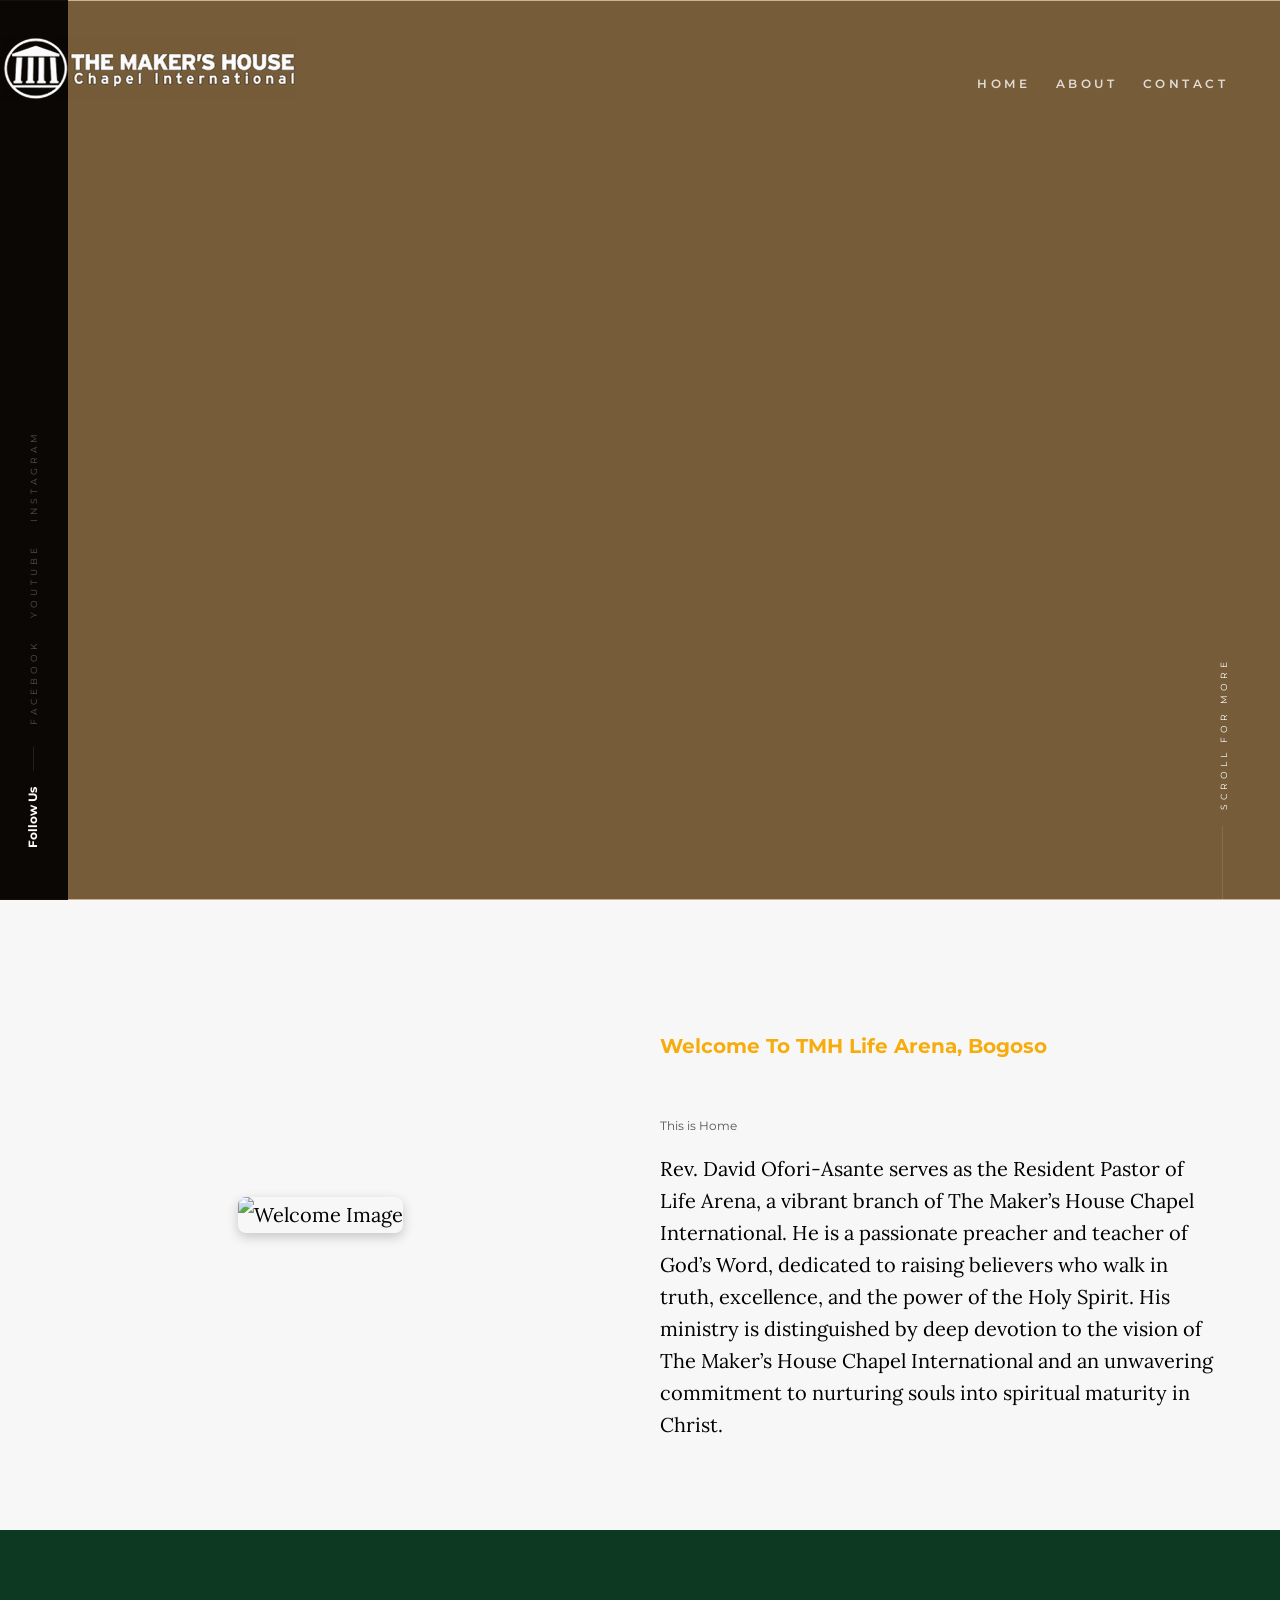
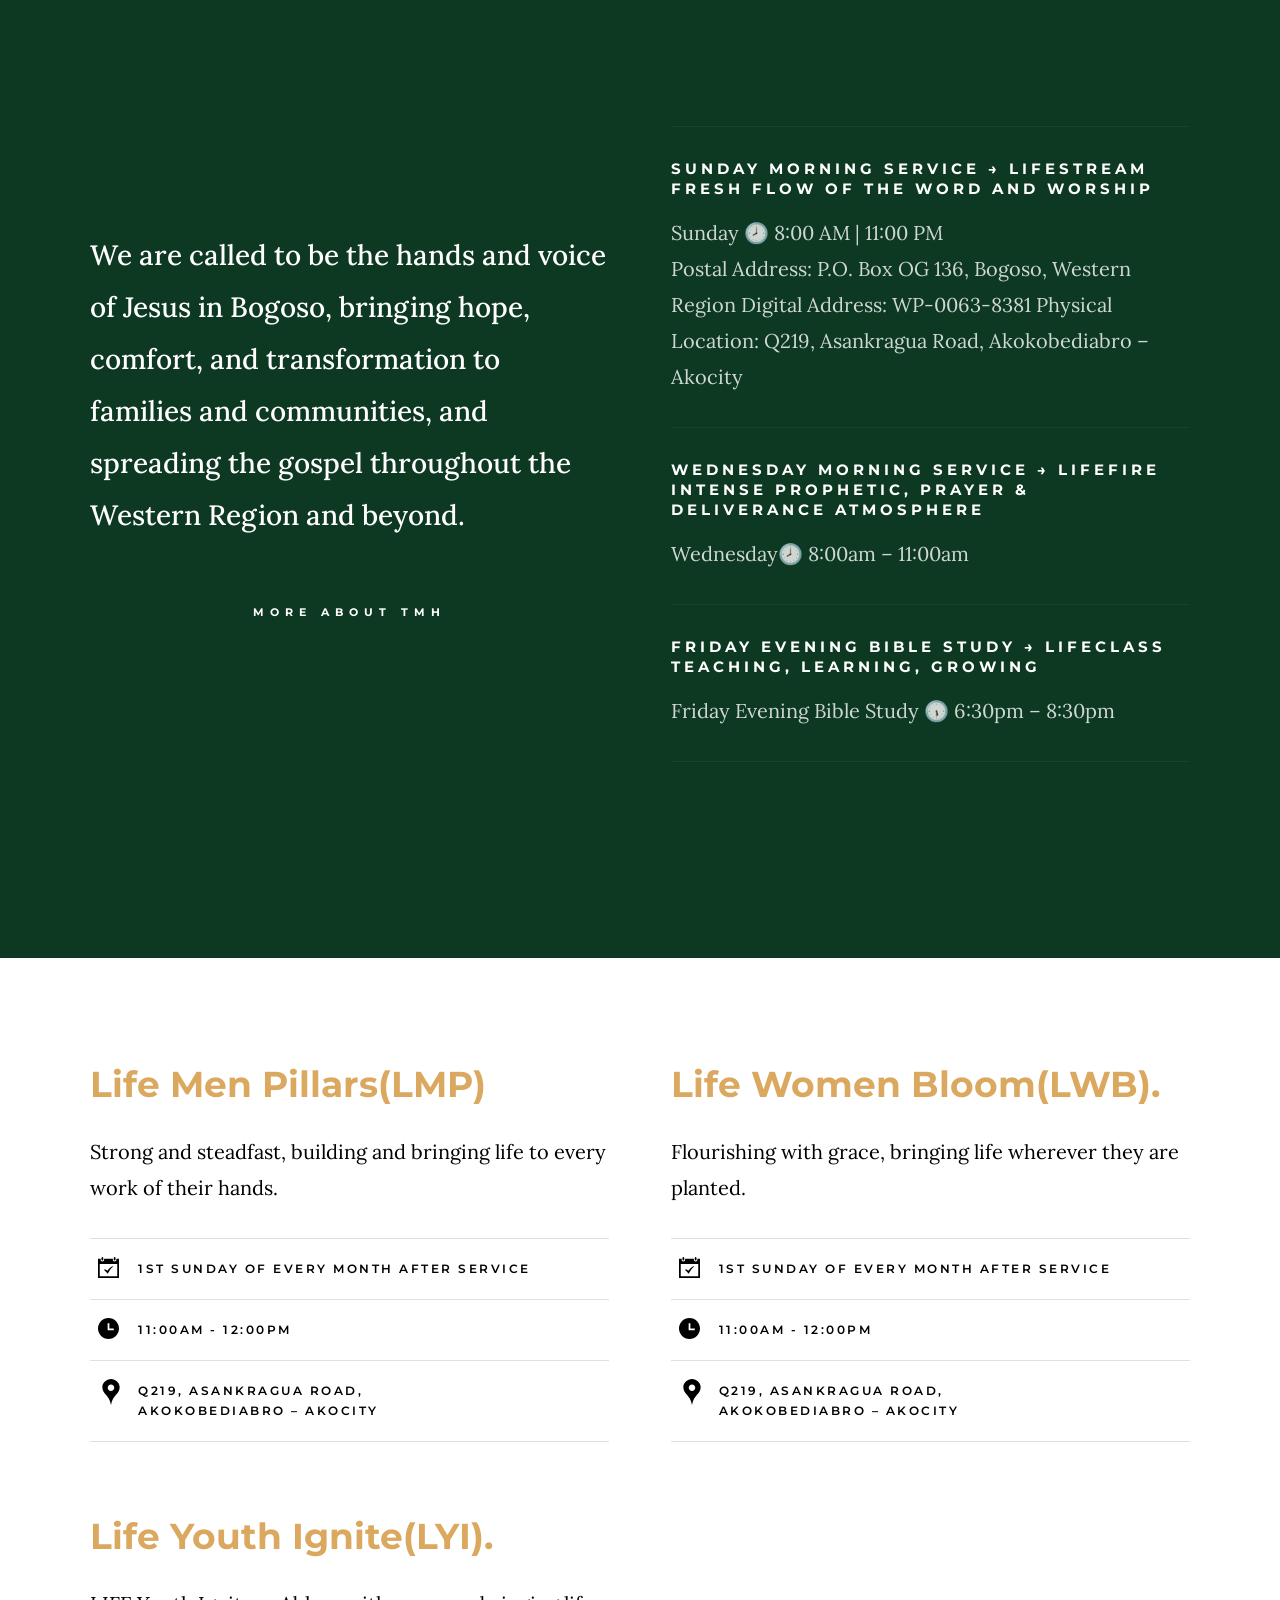
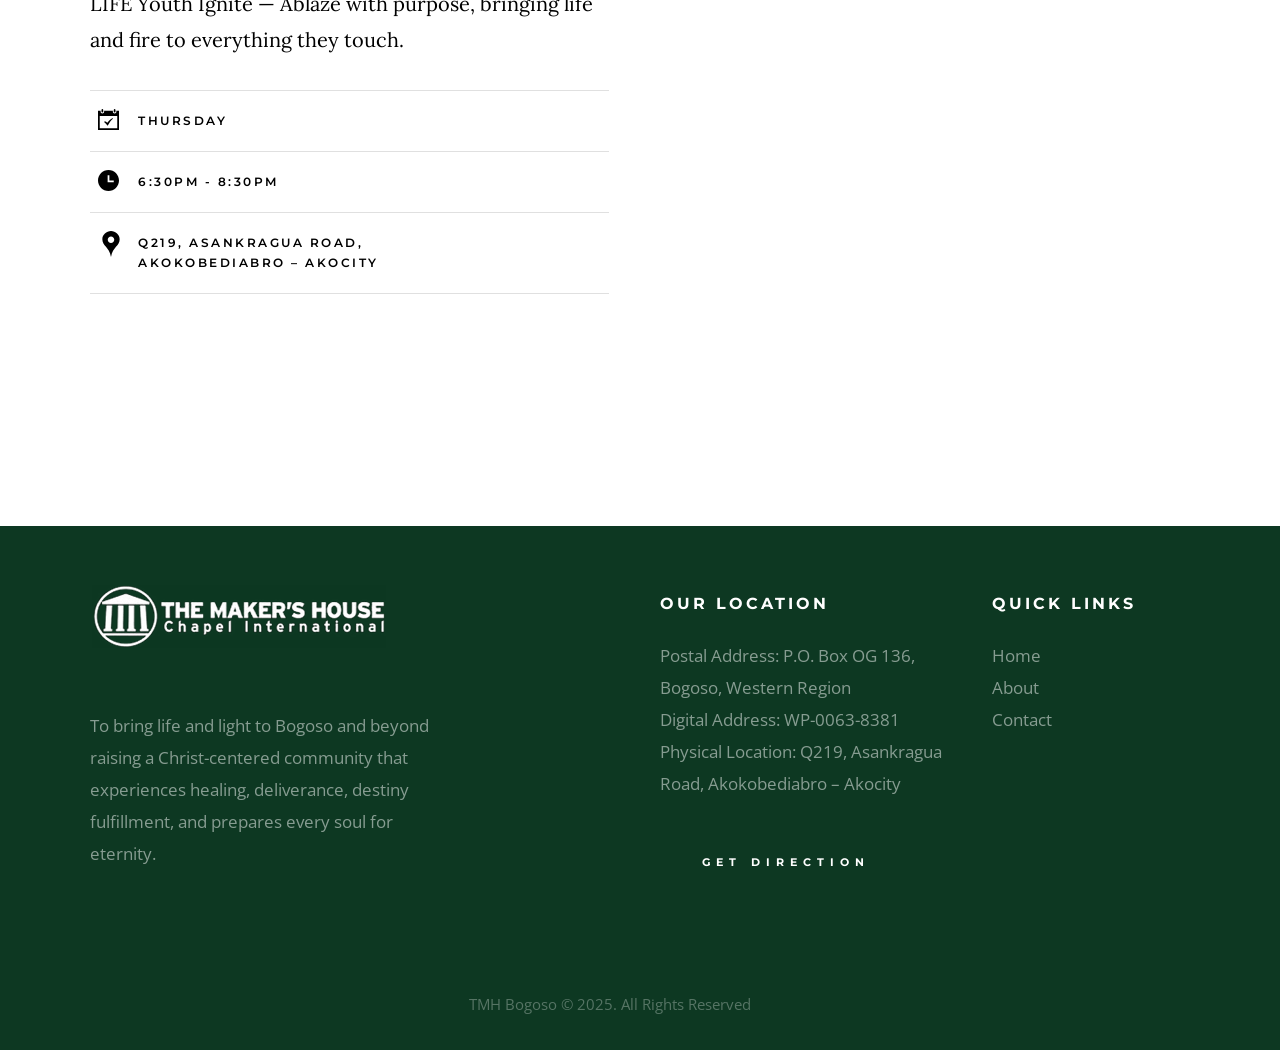
==== index.html @ f7548c7d "Add files via upload" ====
<!DOCTYPE html>
<html class="no-js" lang="en">
<head>

    <!--- basic page needs
    ================================================== -->
    <meta charset="utf-8">
    <title>TMH</title>
    <meta name="description" content="">
    <meta name="author" content="">

    <!-- mobile specific metas
    ================================================== -->
    <meta name="viewport" content="width=device-width, initial-scale=1">

    <!-- CSS
    ================================================== -->
    <link rel="stylesheet" href="css/base.css">
    <link rel="stylesheet" href="css/main.css">

    <!-- script
    ================================================== -->
    <script src="js/modernizr.js"></script>

    <!-- favicons
    ================================================== -->
    <link rel="apple-touch-icon" sizes="180x180" href="apple-touch-icon.png">
    <link rel="icon" type="image/png" sizes="32x32" href="favicon-32x32.png">
    <link rel="icon" type="image/png" sizes="16x16" href="favicon-16x16.png">
    <link rel="manifest" href="site.webmanifest">

</head>

<body id="top">

    <!-- preloader
    ================================================== -->
    <div id="preloader">
        <div id="loader" class="dots-jump">
            <div></div>
            <div></div>
            <div></div>
        </div>
    </div>


    <!-- header
    ================================================== -->
    <header class="s-header">

        <div class="">
            <a class="site-logo" href="index.html">
            <img src="images/logo.png" alt="Homepage">
            </a>
        </div>

        <nav class="header-nav-wrap">
            <ul class="header-nav">
                <li class="current"><a href="index.html" title="Home">Home</a></li>
                <li><a href="about.html" title="About">About</a></li>
                <li><a href="contact.html" title="Contact us">Contact</a></li>	
            </ul>
        </nav>

        <a class="header-menu-toggle" href="#0"><span>Menu</span></a>

    </header> <!-- end s-header -->


    <!-- hero
    ================================================== -->
    <section class="s-hero" data-parallax="scroll" data-image-src="images/hero-bg-3000.jpg" data-natural-width=3000 data-natural-height=1500 data-position-y=center>

        <div class="hero-left-bar"></div>

         <!-- end hero-content -->
        <ul class="hero-social">
    <li class="hero-social__title">Follow Us</li>
    <li>
        <a href="https://www.facebook.com/share/1ZsD3d9HNN/?mibextid=wwXIfr" target="_blank" title="Facebook">Facebook</a>
    </li>
    <li>
        <a href="https://youtube.com/yourchannel" target="_blank" title="YouTube">YouTube</a>
    </li>
    <li>
        <a href="https://www.instagram.com/lifearena_bogoso?igsh=YXhycW0xMnk4b3Uy&utm_source=qr" target="_blank" title="Instagram">Instagram</a>
    </li>
</ul> <!-- end hero-social -->

        <div class="hero-scroll">
            <a href="#about" class="scroll-link smoothscroll">
                Scroll For More
            </a>
        </div> <!-- end hero-scroll -->

    </section> <!-- end s-hero -->


    <!-- about
    ================================================== -->


    <!-- hero
    ================================================== -->
    <section class="welcome-section">
      <div class="container">
        <!-- Left: Image -->
        <div class="left">
          <img src="images/pastor.JPG" alt="Welcome Image">
        </div>
        <!-- Right: Text -->
        <div class="right">
        
          <h1>Welcome To TMH  Life Arena, Bogoso</h1>
          <h2>This is Home</h2>
          <p>
           Rev. David Ofori-Asante serves as the Resident Pastor of Life Arena,
            a vibrant branch of The Maker’s House Chapel International. 
            He is a passionate preacher and teacher of God’s Word,
            dedicated to raising believers who walk in truth, excellence,
            and the power of the Holy Spirit. His ministry is distinguished
            by deep devotion to the vision of The Maker’s House Chapel International
            and an unwavering commitment to nurturing souls into spiritual maturity in Christ.
          </p>
        </div>
      </div>
    </section>
    <section id="about" class="s-about">

        <div class="row row-y-center about-content">
            
            <div class="column large-half medium-full">
                
               
                <p class="lead">
                We are called to be the hands and voice of Jesus in Bogoso,
                bringing hope, comfort, and transformation to families and communities,
                and spreading the gospel throughout the Western Region and beyond.
                </p>
                <a href="about.html" class="btn btn--primary btn--about">More About TMH</a>
            </div>

            <div class="column large-half medium-full">
                <ul class="about-sched">
                    <li>
                        <h4>Sunday Morning Service → LifeStream <br>Fresh flow of the Word and worship</h4>
                        <p>
                        Sunday 🕗 8:00 AM | 11:00 PM  <br>
                        Postal Address: P.O. Box OG 136, Bogoso, Western Region
                        Digital Address: WP-0063-8381
                        Physical Location: Q219, Asankragua Road, Akokobediabro – Akocity                        </p>
                    </li>
                    <li>
                        <h4>Wednesday Morning Service → LifeFire
                         Intense prophetic, prayer & deliverance atmosphere</h4>
                        <p>
                       Wednesday🕗 8:00am – 11:00am <br>
                        
                        </p>
                    </li>
                    <li>
                        <h4>Friday Evening Bible Study → LifeClass
                            Teaching, learning, growing</h4>
                        <p>
                        Friday Evening Bible Study 🕠 6:30pm – 8:30pm 
                        </p>
                    </li>
                </ul> <!-- end about-sched-->
            </div>

        </div> <!-- end about-content -->

    </section> <!-- end s-about -->


  
    <!-- events
    ================================================== -->
    <section class="s-events">

        <!-- end event-header -->

        <div class="row block-large-1-2 block-900-full events-list">

            <div class="column events-list__item">
                <h3 class="display-1 events-list__item-title">
                    <a href="#0" title="">Life Men Pillars(LMP)</a>
                </h3>
                <p>
                Strong and steadfast, building and bringing 
                life to every work of their hands.
                </p>
                <ul class="events-list__meta">
                    <li class="events-list__meta-date">1st Sunday of every Month after Service</li>
                    <li class="events-list__meta-time">11:00AM - 12:00PM</li>
                    <li class="events-list__meta-location">Q219, Asankragua Road,  <br> Akokobediabro – Akocity<br></li>
                </ul>
            </div> <!-- end events-list__item -->
            <div class="column events-list__item">
                <h3 class="display-1 events-list__item-title">
                    <a href="#0" title=""> Life Women Bloom(LWB).</a>
                </h3>
                <p>
               Flourishing with grace, bringing
                life wherever they are planted.
                </p> 
                <ul class="events-list__meta">
                    <li class="events-list__meta-date">1st Sunday of every Month after Service</li>
                    <li class="events-list__meta-time">11:00AM - 12:00PM  </li>
                    <li class="events-list__meta-location">Q219, Asankragua Road,  <br> Akokobediabro – Akocity<br></li>
                </ul>
            </div> <!-- end events-list__item -->
            <div class="column events-list__item">
                <h3 class="display-1 events-list__item-title">
                    <a href="#0" title="">Life Youth Ignite(LYI).</a>
                </h3>
                <p>
               LIFE Youth Ignite — Ablaze with purpose, 
               bringing life<br> and fire to everything they touch.
                </p>
                <ul class="events-list__meta">
                    <li class="events-list__meta-date"> THURSDAY </li>
                    <li class="events-list__meta-time">6:30PM - 8:30PM</li>
                    <li class="events-list__meta-location">Q219, Asankragua Road,  <br> Akokobediabro – Akocity<br></li>
                </ul>
            </div> <!-- end events-list__item -->
            <!-- end events-list__item -->

        </div> <!-- end events-list -->

    </section> <!-- end s-events -->


    <!-- series
    ================================================== -->
     <!-- end s-series -->


    <!-- footer
    ================================================== -->
    <footer class="s-footer">

        <div class="row footer-top">
            <div class="column large-4 medium-5 tab-full">
                <div class="footer-logo">
                    <a class="site-footer-logo" href="index.html">
                        <img src="images/logo.png" alt="Homepage">
                    </a>
                </div>  <!-- footer-logo -->
                <p>
                To bring life and light to Bogoso and beyond
                raising  a Christ-centered community that experiences healing,
                deliverance, destiny fulfillment, and prepares every soul for eternity. 
                </p>
                 
            </div>
            <div class="column large-half tab-full">
                <div class="row">
                    <div class="column large-7 medium-full">
                        <h4 class="h6">Our Location</h4>
                        <p>
                        Postal Address: P.O. Box OG 136, Bogoso, Western Region <br>
                        Digital Address: WP-0063-8381 <br>
                       Physical Location: Q219, Asankragua Road, Akokobediabro – Akocity
                        </p>
                        <p>
                        <a href="https://maps.app.goo.gl/ZSud8A17z8i9haDz7?g_st=ac" target="_blank" class="btn btn--footer">Get Direction</a>
                        </p>
                    </div>
                    <div class="column large-5 medium-full">
                        <h4 class="h6">Quick Links</h4>
                        <ul class="footer-list">
                            <li><a href="index.html">Home</a></li>
                            <li><a href="about.html">About</a></li>
                            <li><a href="contact.html">Contact</a></li>
                        </ul>
                    </div>
                </div>
            </div>
        </div> <!-- end footer-top -->

        <div class="row footer-bottom">
            <div class="column ss-copyright">
                <span>TMH Bogoso © 2025. All Rights Reserved </span> 
            </div>
        </div> <!-- footer-bottom -->

        <div class="ss-go-top">
            <a class="smoothscroll" title="Back to Top" href="#top">
                <svg xmlns="http://www.w3.org/2000/svg" width="24" height="24" viewBox="0 0 24 24"><path d="M12 0l8 9h-6v15h-4v-15h-6z"/></svg>
            </a>
        </div> <!-- ss-go-top -->

    </footer> <!-- end s-footer -->


    <!-- Java Script
    ================================================== -->
    <script src="js/jquery-3.2.1.min.js"></script>
    <script src="js/plugins.js"></script>
    <script src="js/main.js"></script>

</body>
---- css/base.css ----
/* =================================================================== 
 *  TMH Base Stylesheet
 *  Ver. 1.0.0
 *  07-25-2019
 *  ------------------------------------------------------------------
 *
 *  TOC:
 *	# imports 
 *	# normalize
 *	# grid v2.1.0
 *	# block grids
 *	# MISC
 *
 * =================================================================== */

/* ===================================================================
 * # imports 
 *
 * ------------------------------------------------------------------- */
@import url("https://fonts.googleapis.com/css?family=Montserrat:400,500,600,700|Open+Sans:300,400,500,600,700|Lora:400,400i,700,700i&display=swap");


/* ==========================================================================
 * # normalize
 * normalize.css v8.0.1 | MIT License |
 * github.com/necolas/normalize.css
 *
 * -------------------------------------------------------------------------- */

/* ------------------------------------------------------------------- 
 * ## document
 * ------------------------------------------------------------------- */

/* 1. Correct the line height in all browsers.
 * 2. Prevent adjustments of font size after orientation changes in iOS.*/
html {
	line-height: 1.15;  /* 1 */
	-webkit-text-size-adjust: 100%;  /* 2 */
}

/* ------------------------------------------------------------------- 
 * ## sections
 * ------------------------------------------------------------------- */

/* Remove the margin in all browsers. */
body {
	margin: 0;
}

/* Render the `main` element consistently in IE. */
main {
	display: block;
}

/* Correct the font size and margin on `h1` elements within `section` and
 * `article` contexts in Chrome, Firefox, and Safari. */
h1 {
	font-size: 2em;
	margin: 0.67em 0;
}

/* ------------------------------------------------------------------- 
 * ## grouping
 * ------------------------------------------------------------------- */

/* 1. Add the correct box sizing in Firefox.
 * 2. Show the overflow in Edge and IE. */
hr {
	box-sizing: content-box;  /* 1 */
	height: 0;  /* 1 */
	overflow: visible;  /* 2 */
}

/* 1. Correct the inheritance and scaling of font size in all browsers.
 * 2. Correct the odd `em` font sizing in all browsers. */
pre {
	font-family: monospace, monospace;  /* 1 */
	font-size: 1em;  /* 2 */
}

/* ------------------------------------------------------------------- 
 * ## text-level semantics
 * ------------------------------------------------------------------- */

/* Remove the gray background on active links in IE 10. */
a {
	background-color: transparent;
}

/* 1. Remove the bottom border in Chrome 57-
 * 2. Add the correct text decoration in Chrome, Edge, IE, Opera, and Safari. */
abbr[title] {
	border-bottom: none;  /* 1 */
	text-decoration: underline;  /* 2 */
	text-decoration: underline dotted;  /* 2 */
}

/* Add the correct font weight in Chrome, Edge, and Safari. */
b,
strong {
	font-weight: bolder;
}

/* 1. Correct the inheritance and scaling of font size in all browsers.
 * 2. Correct the odd `em` font sizing in all browsers. */
code,
kbd,
samp {
	font-family: monospace, monospace;  /* 1 */
	font-size: 1em;  /* 2 */
}

/* Add the correct font size in all browsers. */
small {
	font-size: 80%;
}

/* Prevent `sub` and `sup` elements from affecting the line height in
 * all browsers. */
sub,
sup {
	font-size: 75%;
	line-height: 0;
	position: relative;
	vertical-align: baseline;
}

sub {
	bottom: -0.25em;
}

sup {
	top: -0.5em;
}

/* ------------------------------------------------------------------- 
 * ## embedded content
 * ------------------------------------------------------------------- */

/* Remove the border on images inside links in IE 10. */
img {
	border-style: none;
}

/* ------------------------------------------------------------------- 
 * ## forms
 * ------------------------------------------------------------------- */

/* 1. Change the font styles in all browsers.
 * 2. Remove the margin in Firefox and Safari. */
button,
input,
optgroup,
select,
textarea {
	font-family: inherit;  /* 1 */
	font-size: 100%;  /* 1 */
	line-height: 1.15;  /* 1 */
	margin: 0;  /* 2 */
}

/* Show the overflow in IE.
 * 1. Show the overflow in Edge. */
button,
input {

	/* 1 */
	overflow: visible;
}

/* Remove the inheritance of text transform in Edge, Firefox, and IE.
 * 1. Remove the inheritance of text transform in Firefox. */
button,
select {

	/* 1 */
	text-transform: none;
}

/* Correct the inability to style clickable types in iOS and Safari. */
button,
[type="button"],
[type="reset"],
[type="submit"] {
	-webkit-appearance: button;
}

/* Remove the inner border and padding in Firefox. */
button::-moz-focus-inner,
[type="button"]::-moz-focus-inner,
[type="reset"]::-moz-focus-inner,
[type="submit"]::-moz-focus-inner {
	border-style: none;
	padding: 0;
}

/* Restore the focus styles unset by the previous rule. */
button:-moz-focusring,
[type="button"]:-moz-focusring,
[type="reset"]:-moz-focusring,
[type="submit"]:-moz-focusring {
	outline: 1px dotted ButtonText;
}

/* Correct the padding in Firefox. */
fieldset {
	padding: 0.35em 0.75em 0.625em;
}

/* 1. Correct the text wrapping in Edge and IE.
 * 2. Correct the color inheritance from `fieldset` elements in IE.
 * 3. Remove the padding so developers are not caught out when they zero out
 *    `fieldset` elements in all browsers. */
legend {
	box-sizing: border-box;  /* 1 */
	color: inherit;  /* 2 */
	display: table;  /* 1 */
	max-width: 100%;  /* 1 */
	padding: 0;  /* 3 */
	white-space: normal;  /* 1 */
}

/* Add the correct vertical alignment in Chrome, Firefox, and Opera. */
progress {
	vertical-align: baseline;
}

/* Remove the default vertical scrollbar in IE 10+. */
textarea {
	overflow: auto;
}

/* 1. Add the correct box sizing in IE 10.
 * 2. Remove the padding in IE 10. */
[type="checkbox"],
[type="radio"] {
	box-sizing: border-box;  /* 1 */
	padding: 0;  /* 2 */
}

/* Correct the cursor style of increment and decrement buttons in Chrome. */
[type="number"]::-webkit-inner-spin-button,
[type="number"]::-webkit-outer-spin-button {
	height: auto;
}

/* 1. Correct the odd appearance in Chrome and Safari.
 * 2. Correct the outline style in Safari. */
[type="search"] {
	-webkit-appearance: textfield;  /* 1 */
	outline-offset: -2px;  /* 2 */
}

/* Remove the inner padding in Chrome and Safari on macOS. */
[type="search"]::-webkit-search-decoration {
	-webkit-appearance: none;
}

/* 1. Correct the inability to style clickable types in iOS and Safari.
 * 2. Change font properties to `inherit` in Safari. */
::-webkit-file-upload-button {
	-webkit-appearance: button;  /* 1 */
	font: inherit;  /* 2 */
}

/* ------------------------------------------------------------------- 
 * ## interactive
 * ------------------------------------------------------------------- */

/* Add the correct display in Edge, IE 10+, and Firefox. */
details {
	display: block;
}

/* Add the correct display in all browsers. */
summary {
	display: list-item;
}

/* ------------------------------------------------------------------- 
 * ## misc
 * ------------------------------------------------------------------- */

/* Add the correct display in IE 10+. */
template {
	display: none;
}

/* Add the correct display in IE 10. */
[hidden] {
	display: none;
}


/* ===================================================================
 * # basic/base setup styles
 *
 * ------------------------------------------------------------------- */
html {
	font-size: 62.5%;
	box-sizing: border-box;
}

*,
*::before,
*::after {
	box-sizing: inherit;
}

body {
	font-weight: normal;
	line-height: 1;
	word-wrap: break-word;
	-moz-font-smoothing: grayscale;
	-moz-osx-font-smoothing: grayscale;
	-webkit-font-smoothing: antialiased;
	-webkit-overflow-scrolling: touch;
	-webkit-text-size-adjust: none;
}

/* ------------------------------------------------------------------- 
 * ## Media
 * ------------------------------------------------------------------- */
svg,
img,
video
embed,
iframe,
object {
	max-width: 100%;
	height: auto;
}

/* ------------------------------------------------------------------- 
 * ## Typography resets 
 * ------------------------------------------------------------------- */
div,
dl,
dt,
dd,
ul,
ol,
li,
h1,
h2,
h3,
h4,
h5,
h6,
pre,
form,
p,
blockquote,
th,
td {
	margin: 0;
	padding: 0;
}

p {
	font-size: inherit;
	text-rendering: optimizeLegibility;
}

em,
i {
	font-style: italic;
	line-height: inherit;
}

strong,
b {
	font-weight: bold;
	line-height: inherit;
}

small {
	font-size: 60%;
	line-height: inherit;
}

ol,
ul {
	list-style: none;
}

li {
	display: block;
}

/* ------------------------------------------------------------------- 
 * ## links
 * ------------------------------------------------------------------- */
a {
	text-decoration: none;
	line-height: inherit;
}

a img {
	border: none;
}

/* ------------------------------------------------------------------- 
 * ## inputs
 * ------------------------------------------------------------------- */
fieldset {
	margin: 0;
	padding: 0;
}

input[type="email"],
input[type="number"],
input[type="search"],
input[type="text"],
input[type="tel"],
input[type="url"],
input[type="password"],
textarea {
	-webkit-appearance: none;
	-moz-appearance: none;
	appearance: none;
}


/* ===================================================================
 * # grid v2.1.0
 *
 *   -----------------------------------------------------------------
 * - Grid breakpoints are based on MAXIMUM WIDTH media queries, 
 *   meaning they apply to that one breakpoint and ALL THOSE BELOW IT.
 * - Grid columns without a specified width will automatically layout 
 *   as equal width columns.
 * ------------------------------------------------------------------- */

/* rows
 * ------------------------------------- */
.row {
	width: 89%;
	max-width: 1340px;
	margin: 0 auto;
	display: -ms-flexbox;
	display: -webkit-flex;
	display: flex;
	-webkit-flex-flow: row wrap;
	-ms-flex-flow: row wrap;
	flex-flow: row wrap;
}

.row .row {
	width: auto;
	max-width: none;
	margin-left: -20px;
	margin-right: -20px;
}

/* columns
 * -------------------------------------- */
.column {
	-webkit-flex: 1 1 0%;
	-ms-flex: 1 1 0%;
	flex: 1 1 0%;
	padding: 0 20px;
}

.collapse > .column,
.column.collapse {
	padding: 0;
}

/* flex row containers utility classes
 * ----------------------------------------- */
.row.row-wrap {
	-webkit-flex-wrap: wrap;
	-ms-flex-wrap: wrap;
	flex-wrap: wrap;
}

.row.row-nowrap {
	-webkit-flex-wrap: nowrap;
	-ms-flex-wrap: none;
	flex-wrap: nowrap;
}

.row.row-y-top {
	-webkit-align-items: flex-start;
	-ms-flex-align: start;
	align-items: flex-start;
}

.row.row-y-bottom {
	-webkit-align-items: flex-end;
	-ms-flex-align: end;
	align-items: flex-end;
}

.row.row-y-center {
	-webkit-align-items: center;
	-ms-flex-align: center;
	align-items: center;
}

.row.row-stretch {
	-webkit-align-items: stretch;
	-ms-flex-align: stretch;
	align-items: stretch;
}

.row.row-baseline {
	-webkit-align-items: baseline;
	-ms-flex-align: baseline;
	align-items: baseline;
}

.row.row-x-left {
	-ms-flex-pack: start;
	-webkit-justify-content: flex-start;
	justify-content: flex-start;
}

.row.row-x-right {
	-ms-flex-pack: end;
	-webkit-justify-content: flex-end;
	justify-content: flex-end;
}

.row.row-x-center {
	-ms-flex-pack: center;
	-webkit-justify-content: center;
	justify-content: center;
}

/* flex item utility alignment classes
 * ----------------------------------------- */
.align-center {
	margin: auto;
	-webkit-align-self: center;
	-ms-flex-item-align: center;
	align-self: center;
}

.align-left {
	margin-right: auto;
	-webkit-align-self: center;
	-ms-flex-item-align: center;
	align-self: center;
}

.align-right {
	margin-left: auto;
	-webkit-align-self: center;
	-ms-flex-item-align: center;
	align-self: center;
}

.align-x-center {
	margin-right: auto;
	margin-left: auto;
}

.align-x-left {
	margin-right: auto;
}

.align-x-right {
	margin-left: auto;
}

.align-y-center {
	-webkit-align-self: center;
	-ms-flex-item-align: center;
	align-self: center;
}

.align-y-top {
	-webkit-align-self: flex-start;
	-ms-flex-item-align: start;
	align-self: flex-start;
}

.align-y-bottom {
	-webkit-align-self: flex-end;
	-ms-flex-item-align: end;
	align-self: flex-end;
}

/* large screen column widths 
 * -------------------------------------- */
.large-1 {
	-webkit-flex: 0 0 8.33333%;
	-ms-flex: 0 0 8.33333%;
	flex: 0 0 8.33333%;
	max-width: 8.33333%;
}

.large-2 {
	-webkit-flex: 0 0 16.66667%;
	-ms-flex: 0 0 16.66667%;
	flex: 0 0 16.66667%;
	max-width: 16.66667%;
}

.large-3 {
	-webkit-flex: 0 0 25%;
	-ms-flex: 0 0 25%;
	flex: 0 0 25%;
	max-width: 25%;
}

.large-4 {
	-webkit-flex: 0 0 33.33333%;
	-ms-flex: 0 0 33.33333%;
	flex: 0 0 33.33333%;
	max-width: 33.33333%;
}

.large-5 {
	-webkit-flex: 0 0 41.66667%;
	-ms-flex: 0 0 41.66667%;
	flex: 0 0 41.66667%;
	max-width: 41.66667%;
}

.large-6,
.large-half {
	-webkit-flex: 0 0 50%;
	-ms-flex: 0 0 50%;
	flex: 0 0 50%;
	max-width: 50%;
}

.large-7 {
	-webkit-flex: 0 0 58.33333%;
	-ms-flex: 0 0 58.33333%;
	flex: 0 0 58.33333%;
	max-width: 58.33333%;
}

.large-8 {
	-webkit-flex: 0 0 66.66667%;
	-ms-flex: 0 0 66.66667%;
	flex: 0 0 66.66667%;
	max-width: 66.66667%;
}

.large-9 {
	-webkit-flex: 0 0 75%;
	-ms-flex: 0 0 75%;
	flex: 0 0 75%;
	max-width: 75%;
}

.large-10 {
	-webkit-flex: 0 0 83.33333%;
	-ms-flex: 0 0 83.33333%;
	flex: 0 0 83.33333%;
	max-width: 83.33333%;
}

.large-11 {
	-webkit-flex: 0 0 91.66667%;
	-ms-flex: 0 0 91.66667%;
	flex: 0 0 91.66667%;
	max-width: 91.66667%;
}

.large-12,
.large-full {
	-webkit-flex: 0 0 100%;
	-ms-flex: 0 0 100%;
	flex: 0 0 100%;
	max-width: 100%;
}

/* ------------------------------------------------------------------- 
 * ## medium screen devices
 * ------------------------------------------------------------------- */
@media screen and (max-width:1200px) {
	.row .row {
		margin-left: -16px;
		margin-right: -16px;
	}

	.column {
		padding: 0 16px;
	}

	.medium-1 {
		-webkit-flex: 0 0 8.33333%;
		-ms-flex: 0 0 8.33333%;
		flex: 0 0 8.33333%;
		max-width: 8.33333%;
	}

	.medium-2 {
		-webkit-flex: 0 0 16.66667%;
		-ms-flex: 0 0 16.66667%;
		flex: 0 0 16.66667%;
		max-width: 16.66667%;
	}

	.medium-3 {
		-webkit-flex: 0 0 25%;
		-ms-flex: 0 0 25%;
		flex: 0 0 25%;
		max-width: 25%;
	}

	.medium-4 {
		-webkit-flex: 0 0 33.33333%;
		-ms-flex: 0 0 33.33333%;
		flex: 0 0 33.33333%;
		max-width: 33.33333%;
	}

	.medium-5 {
		-webkit-flex: 0 0 41.66667%;
		-ms-flex: 0 0 41.66667%;
		flex: 0 0 41.66667%;
		max-width: 41.66667%;
	}

	.medium-6,
	.medium-half {
		-webkit-flex: 0 0 50%;
		-ms-flex: 0 0 50%;
		flex: 0 0 50%;
		max-width: 50%;
	}

	.medium-7 {
		-webkit-flex: 0 0 58.33333%;
		-ms-flex: 0 0 58.33333%;
		flex: 0 0 58.33333%;
		max-width: 58.33333%;
	}

	.medium-8 {
		-webkit-flex: 0 0 66.66667%;
		-ms-flex: 0 0 66.66667%;
		flex: 0 0 66.66667%;
		max-width: 66.66667%;
	}

	.medium-9 {
		-webkit-flex: 0 0 75%;
		-ms-flex: 0 0 75%;
		flex: 0 0 75%;
		max-width: 75%;
	}

	.medium-10 {
		-webkit-flex: 0 0 83.33333%;
		-ms-flex: 0 0 83.33333%;
		flex: 0 0 83.33333%;
		max-width: 83.33333%;
	}

	.medium-11 {
		-webkit-flex: 0 0 91.66667%;
		-ms-flex: 0 0 91.66667%;
		flex: 0 0 91.66667%;
		max-width: 91.66667%;
	}

	.medium-12,
	.medium-full {
		-webkit-flex: 0 0 100%;
		-ms-flex: 0 0 100%;
		flex: 0 0 100%;
		max-width: 100%;
	}

}

/* ------------------------------------------------------------------- 
 * ## tablets
 * ------------------------------------------------------------------- */
@media screen and (max-width:800px) {
	.tab-1 {
		-webkit-flex: 0 0 8.33333%;
		-ms-flex: 0 0 8.33333%;
		flex: 0 0 8.33333%;
		max-width: 8.33333%;
	}

	.tab-2 {
		-webkit-flex: 0 0 16.66667%;
		-ms-flex: 0 0 16.66667%;
		flex: 0 0 16.66667%;
		max-width: 16.66667%;
	}

	.tab-3 {
		-webkit-flex: 0 0 25%;
		-ms-flex: 0 0 25%;
		flex: 0 0 25%;
		max-width: 25%;
	}

	.tab-4 {
		-webkit-flex: 0 0 33.33333%;
		-ms-flex: 0 0 33.33333%;
		flex: 0 0 33.33333%;
		max-width: 33.33333%;
	}

	.tab-5 {
		-webkit-flex: 0 0 41.66667%;
		-ms-flex: 0 0 41.66667%;
		flex: 0 0 41.66667%;
		max-width: 41.66667%;
	}

	.tab-6,
	.tab-half {
		-webkit-flex: 0 0 50%;
		-ms-flex: 0 0 50%;
		flex: 0 0 50%;
		max-width: 50%;
	}

	.tab-7 {
		-webkit-flex: 0 0 58.33333%;
		-ms-flex: 0 0 58.33333%;
		flex: 0 0 58.33333%;
		max-width: 58.33333%;
	}

	.tab-8 {
		-webkit-flex: 0 0 66.66667%;
		-ms-flex: 0 0 66.66667%;
		flex: 0 0 66.66667%;
		max-width: 66.66667%;
	}

	.tab-9 {
		-webkit-flex: 0 0 75%;
		-ms-flex: 0 0 75%;
		flex: 0 0 75%;
		max-width: 75%;
	}

	.tab-10 {
		-webkit-flex: 0 0 83.33333%;
		-ms-flex: 0 0 83.33333%;
		flex: 0 0 83.33333%;
		max-width: 83.33333%;
	}

	.tab-11 {
		-webkit-flex: 0 0 91.66667%;
		-ms-flex: 0 0 91.66667%;
		flex: 0 0 91.66667%;
		max-width: 91.66667%;
	}

	.tab-12,
	.tab-full {
		-webkit-flex: 0 0 100%;
		-ms-flex: 0 0 100%;
		flex: 0 0 100%;
		max-width: 100%;
	}

	.hide-on-tablet {
		display: none;
	}

}

/* ------------------------------------------------------------------- 
 * ## mobile devices 
 * ------------------------------------------------------------------- */
@media screen and (max-width:600px) {
	.row {
		width: 100%;
		padding-left: 25px;
		padding-right: 25px;
	}

	.row .row {
		margin-left: -10px;
		margin-right: -10px;
		padding-left: 0;
		padding-right: 0;
	}

	.column {
		padding: 0 10px;
	}

	.mob-1 {
		-webkit-flex: 0 0 8.33333%;
		-ms-flex: 0 0 8.33333%;
		flex: 0 0 8.33333%;
		max-width: 8.33333%;
	}

	.mob-2 {
		-webkit-flex: 0 0 16.66667%;
		-ms-flex: 0 0 16.66667%;
		flex: 0 0 16.66667%;
		max-width: 16.66667%;
	}

	.mob-3 {
		-webkit-flex: 0 0 25%;
		-ms-flex: 0 0 25%;
		flex: 0 0 25%;
		max-width: 25%;
	}

	.mob-4 {
		-webkit-flex: 0 0 33.33333%;
		-ms-flex: 0 0 33.33333%;
		flex: 0 0 33.33333%;
		max-width: 33.33333%;
	}

	.mob-5 {
		-webkit-flex: 0 0 41.66667%;
		-ms-flex: 0 0 41.66667%;
		flex: 0 0 41.66667%;
		max-width: 41.66667%;
	}

	.mob-6,
	.mob-half {
		-webkit-flex: 0 0 50%;
		-ms-flex: 0 0 50%;
		flex: 0 0 50%;
		max-width: 50%;
	}

	.mob-7 {
		-webkit-flex: 0 0 58.33333%;
		-ms-flex: 0 0 58.33333%;
		flex: 0 0 58.33333%;
		max-width: 58.33333%;
	}

	.mob-8 {
		-webkit-flex: 0 0 66.66667%;
		-ms-flex: 0 0 66.66667%;
		flex: 0 0 66.66667%;
		max-width: 66.66667%;
	}

	.mob-9 {
		-webkit-flex: 0 0 75%;
		-ms-flex: 0 0 75%;
		flex: 0 0 75%;
		max-width: 75%;
	}

	.mob-10 {
		-webkit-flex: 0 0 83.33333%;
		-ms-flex: 0 0 83.33333%;
		flex: 0 0 83.33333%;
		max-width: 83.33333%;
	}

	.mob-11 {
		-webkit-flex: 0 0 91.66667%;
		-ms-flex: 0 0 91.66667%;
		flex: 0 0 91.66667%;
		max-width: 91.66667%;
	}

	.mob-12,
	.mob-full {
		-webkit-flex: 0 0 100%;
		-ms-flex: 0 0 100%;
		flex: 0 0 100%;
		max-width: 100%;
	}

	.hide-on-mobile {
		display: none;
	}

}

/* ------------------------------------------------------------------- 
 * ## small mobile devices <= 400px
 * ------------------------------------------------------------------- */
@media screen and (max-width:400px) {
	.row {
		padding-left: 22px;
		padding-right: 22px;
	}

	.row .row {
		margin-left: 0;
		margin-right: 0;
	}

	.column {
		-webkit-flex: 0 0 100%;
		-ms-flex: 0 0 100%;
		flex: 0 0 100%;
		max-width: 100%;
		width: 100%;
		margin-left: 0;
		margin-right: 0;
		padding: 0;
	}

}


/* ===================================================================
 * # block grids
 *
 * -------------------------------------------------------------------
 * Equally-sized columns define at parent/row level.
 * ------------------------------------------------------------------- */
.block-large-1-8 > .column {
	-webkit-flex: 0 0 12.5%;
	-ms-flex: 0 0 12.5%;
	flex: 0 0 12.5%;
	max-width: 12.5%;
}

.block-large-1-6 > .column {
	-webkit-flex: 0 0 16.66667%;
	-ms-flex: 0 0 16.66667%;
	flex: 0 0 16.66667%;
	max-width: 16.66667%;
}

.block-large-1-5 > .column {
	-webkit-flex: 0 0 20%;
	-ms-flex: 0 0 20%;
	flex: 0 0 20%;
	max-width: 20%;
}

.block-large-1-4 > .column {
	-webkit-flex: 0 0 25%;
	-ms-flex: 0 0 25%;
	flex: 0 0 25%;
	max-width: 25%;
}

.block-large-1-3 > .column {
	-webkit-flex: 0 0 33.33333%;
	-ms-flex: 0 0 33.33333%;
	flex: 0 0 33.33333%;
	max-width: 33.33333%;
}

.block-large-1-2 > .column {
	-webkit-flex: 0 0 50%;
	-ms-flex: 0 0 50%;
	flex: 0 0 50%;
	max-width: 50%;
}

.block-large-full > .column {
	-webkit-flex: 0 0 100%;
	-ms-flex: 0 0 100%;
	flex: 0 0 100%;
	max-width: 100%;
}

/* ------------------------------------------------------------------- 
 * ## block grids - medium screen devices
 * ------------------------------------------------------------------- */
@media screen and (max-width:1200px) {
	.block-medium-1-8 > .column {
		-webkit-flex: 0 0 12.5%;
		-ms-flex: 0 0 12.5%;
		flex: 0 0 12.5%;
		max-width: 12.5%;
	}

	.block-medium-1-6 > .column {
		-webkit-flex: 0 0 16.66667%;
		-ms-flex: 0 0 16.66667%;
		flex: 0 0 16.66667%;
		max-width: 16.66667%;
	}

	.block-medium-1-5 > .column {
		-webkit-flex: 0 0 20%;
		-ms-flex: 0 0 20%;
		flex: 0 0 20%;
		max-width: 20%;
	}

	.block-medium-1-4 > .column {
		-webkit-flex: 0 0 25%;
		-ms-flex: 0 0 25%;
		flex: 0 0 25%;
		max-width: 25%;
	}

	.block-medium-1-3 > .column {
		-webkit-flex: 0 0 33.33333%;
		-ms-flex: 0 0 33.33333%;
		flex: 0 0 33.33333%;
		max-width: 33.33333%;
	}

	.block-medium-1-2 > .column {
		-webkit-flex: 0 0 50%;
		-ms-flex: 0 0 50%;
		flex: 0 0 50%;
		max-width: 50%;
	}

	.block-medium-full > .column {
		-webkit-flex: 0 0 100%;
		-ms-flex: 0 0 100%;
		flex: 0 0 100%;
		max-width: 100%;
	}

}

/* ------------------------------------------------------------------- 
 * ## block grids - tablets
 * ------------------------------------------------------------------- */
@media screen and (max-width:800px) {
	.block-tab-1-8 > .column {
		-webkit-flex: 0 0 12.5%;
		-ms-flex: 0 0 12.5%;
		flex: 0 0 12.5%;
		max-width: 12.5%;
	}

	.block-tab-1-6 > .column {
		-webkit-flex: 0 0 16.66667%;
		-ms-flex: 0 0 16.66667%;
		flex: 0 0 16.66667%;
		max-width: 16.66667%;
	}

	.block-tab-1-5 > .column {
		-webkit-flex: 0 0 20%;
		-ms-flex: 0 0 20%;
		flex: 0 0 20%;
		max-width: 20%;
	}

	.block-tab-1-4 > .column {
		-webkit-flex: 0 0 25%;
		-ms-flex: 0 0 25%;
		flex: 0 0 25%;
		max-width: 25%;
	}

	.block-tab-1-3 > .column {
		-webkit-flex: 0 0 33.33333%;
		-ms-flex: 0 0 33.33333%;
		flex: 0 0 33.33333%;
		max-width: 33.33333%;
	}

	.block-tab-1-2 > .column {
		-webkit-flex: 0 0 50%;
		-ms-flex: 0 0 50%;
		flex: 0 0 50%;
		max-width: 50%;
	}

	.block-tab-full > .column {
		-webkit-flex: 0 0 100%;
		-ms-flex: 0 0 100%;
		flex: 0 0 100%;
		max-width: 100%;
	}

}

/* ------------------------------------------------------------------- 
 * ## block grids - mobile devices
 * ------------------------------------------------------------------- */
@media screen and (max-width:600px) {
	.block-mob-1-8 > .column {
		-webkit-flex: 0 0 12.5%;
		-ms-flex: 0 0 12.5%;
		flex: 0 0 12.5%;
		max-width: 12.5%;
	}

	.block-mob-1-6 > .column {
		-webkit-flex: 0 0 16.66667%;
		-ms-flex: 0 0 16.66667%;
		flex: 0 0 16.66667%;
		max-width: 16.66667%;
	}

	.block-mob-1-5 > .column {
		-webkit-flex: 0 0 20%;
		-ms-flex: 0 0 20%;
		flex: 0 0 20%;
		max-width: 20%;
	}

	.block-mob-1-4 > .column {
		-webkit-flex: 0 0 25%;
		-ms-flex: 0 0 25%;
		flex: 0 0 25%;
		max-width: 25%;
	}

	.block-mob-1-3 > .column {
		-webkit-flex: 0 0 33.33333%;
		-ms-flex: 0 0 33.33333%;
		flex: 0 0 33.33333%;
		max-width: 33.33333%;
	}

	.block-mob-1-2 > .column {
		-webkit-flex: 0 0 50%;
		-ms-flex: 0 0 50%;
		flex: 0 0 50%;
		max-width: 50%;
	}

	.block-mob-full > .column {
		-webkit-flex: 0 0 100%;
		-ms-flex: 0 0 100%;
		flex: 0 0 100%;
		max-width: 100%;
	}

}

/* ------------------------------------------------------------------- 
 * ## block grids - small mobile devices <= 400px
 * ------------------------------------------------------------------- */
@media screen and (max-width:400px) {
	.stack > .column {
		-webkit-flex: 0 0 100%;
		-ms-flex: 0 0 100%;
		flex: 0 0 100%;
		max-width: 100%;
		width: 100%;
		margin-left: 0;
		margin-right: 0;
		padding: 0;
	}

}


/* ===================================================================
 * # MISC
 *
 * ------------------------------------------------------------------- */
.h-group:after {
	content: "";
	display: table;
	clear: both;
}

/* misc helper classes
 * -------------------------------------- */
.is-hidden {
	display: none;
}

.is-invisible {
	visibility: hidden;
}

.h-antialiased {
	-webkit-font-smoothing: antialiased;
	-moz-osx-font-smoothing: grayscale;
}

.h-overflow-hidden {
	overflow: hidden;
}

.h-remove-bottom {
	margin-bottom: 0;
}

.h-add-half-bottom {
	margin-bottom: 1.6rem !important;
}

.h-add-bottom {
	margin-bottom: 3.2rem !important;
}

.h-no-border {
	border: none;
}

.h-full-width {
	width: 100%;
}

.h-text-center {
	text-align: center;
}

.h-text-left {
	text-align: left;
}

.h-text-right {
	text-align: right;
}

.h-pull-left {
	float: left;
}

.h-pull-right {
	float: right;
}

/*# sourceMappingURL=base.css.map */
---- css/main.css ----
/* =================================================================== 
 *  TMH Main Stylesheet
 *  Template Ver. 1.0.0
 *  06-26-2019
 *  ------------------------------------------------------------------
 *
 *  TOC:
 *  # custom block grid STACK breakpoints
 *  # base style overrides
 *    ## links
 *  # typography & general theme styles
 *    ## lists
 *    ## responsive video container
 *    ## floated image
 *    ## tables
 *    ## spacing 
 *  # preloader
 *  # forms
 *    ## style placeholder text
 *    ## change autocomplete styles in Chrome
 *  # buttons
 *  # additional components
 *    ## additional typo styles
 *    ## skillbars
 *    ## alert box
 *    ## pagination
 *  # common and reusable styles
 *    ## events list
 *    ## block list
 *  # site header
 *    ## header logo
 *    ## main navigation
 *    ## mobile menu toggle
 *  # hero
 *    ## hero left bar
 *    ## hero content
 *    ## hero content buttons
 *    ## hero social
 *    ## hero scroll
 *    ## hero animations
 *  # about
 *    ## about content
 *    ## schedule of services
 *  # connect
 *  # events
 *  # current series
 *    ## series image
 *    ## series content
 *    ## series buttons
 *    ## series subscribe
 *  # social
 *  # footer
 *    ## footer logo
 *    ## footer list
 *    ## copyright
 *    ## go to top
 *  # page styles and page components
 *    ## page header
 *    ## page content
 *    ## about page
 *    ## event page
 *
 * =================================================================== */


/* ===================================================================
 * # custom block grid STACK breakpoints
 *
 * ------------------------------------------------------------------- */
@media screen and (max-width:1000px) {
  .block-1000-full > .column {
    -webkit-flex: 0 0 100%;
    -ms-flex: 0 0 100%;
    flex: 0 0 100%;
    max-width: 100%;
  }

}

@media screen and (max-width:900px) {
  .block-900-full > .column {
    -webkit-flex: 0 0 100%;
    -ms-flex: 0 0 100%;
    flex: 0 0 100%;
    max-width: 100%;
  }

}


/* ===================================================================
 * # base style overrides
 *
 * ------------------------------------------------------------------- */
html {
  font-size: 10px;
}

@media screen and (max-width:400px) {
  html {
    font-size: 9.5px;
  }

}

html,
body {
  height: 100%;
}

body {
  background: #121212;
  font-family: "Lora", serif;
  font-size: 2rem;
  font-style: normal;
  font-weight: normal;
  line-height: 1.8;
  color: #000000;
  margin: 0;
  padding: 0;
  position: relative;
}

/* ------------------------------------------------------------------- 
 * ## links
 * ------------------------------------------------------------------- */
a {
  color: #0d3822;
  transition: all 0.3s ease-in-out;
}

a:hover,
a:focus,
a:active {
  color: #037c82;
}

a:hover,
a:active {
  outline: 0;
}

/* ===================================================================
 * # typography & general theme styles
 * 
 * ------------------------------------------------------------------- */
h1, h2, h3, h4, h5, h6, .h1, .h2, .h3, .h4, .h5, .h6 {
  font-family: "Montserrat", sans-serif;
  font-weight: 700;
  font-style: normal;
  color: #f7ac0b;
  font-variant-ligatures: common-ligatures;
  text-rendering: optimizeLegibility;
}

h1, .h1, h2, .h2, h3, .h3, h4, .h4 {
  margin-top: 6rem;
  margin-bottom: 1.6rem;
}

@media screen and (max-width:600px) {
  h1, .h1, h2, .h2, h3, .h3, h4, .h4 {
    margin-top: 5.6rem;
  }

}

h5, .h5, h6, .h6 {
  margin-top: 4.8rem;
  margin-bottom: 1.2rem;
}

@media screen and (max-width:600px) {
  h5, .h5, h6, .h6 {
    margin-top: 4.4rem;
    margin-bottom: 0.8rem;
  }

}

h1, .h1 {
  font-size: 3.6rem;
  line-height: 1.222;
}

@media screen and (max-width:600px) {
  h1, .h1 {
    font-size: 3.3rem;
  }

}

h2,
.h2 {
  font-size: 3.2rem;
  line-height: 1.25;
}

h3, .h3 {
  font-size: 2.4rem;
  line-height: 1.167;
}

h4, .h4 {
  font-size: 2.1rem;
  line-height: 1.333;
}

h5, .h5 {
  font-size: 1.8rem;
  line-height: 1.333;
}

h6, .h6 {
  font-size: 1.6rem;
  line-height: 1.5;
  text-transform: uppercase;
  letter-spacing: .3rem;
}

p img {
  margin: 0;
}

p.lead {
  font-family: "Lora", serif;
  font-weight: 500;
  font-size: 2.8rem;
  line-height: 1.857;
  margin-bottom: 3.6rem;
  color: #000000;
}

@media screen and (max-width:1200px) {
  p.lead {
    font-size: 2.6rem;
  }

}

@media screen and (max-width:600px) {
  p.lead {
    font-size: 2.2rem;
  }

}

em,
i,
strong,
b {
  font-size: inherit;
  line-height: inherit;
}

em,
i {
  font-family: "Lora", serif;
  font-style: italic;
}

strong,
b {
  font-family: "Lora", serif;
  font-weight: 700;
}

small {
  font-size: 1.2rem;
  line-height: inherit;
}

blockquote {
  margin: 4rem 0;
  padding: 4rem 4rem;
  border-left: 4px solid black;
  position: relative;
}

@media screen and (max-width:600px) {
  blockquote {
    padding: 3.2rem 3.2rem;
  }

}

@media screen and (max-width:400px) {
  blockquote {
    padding: 2.8rem 2.8rem;
  }

}

blockquote p {
  font-family: "Lora", serif;
  font-weight: 400;
  padding: 0;
  font-size: 2.8rem;
  line-height: 1.857;
  color: #000000;
}

@media screen and (max-width:1200px) {
  blockquote p {
    font-size: 2.6rem;
  }

}

@media screen and (max-width:600px) {
  blockquote p {
    font-size: 2.2rem;
  }

}

blockquote cite {
  display: block;
  font-family: "Open Sans", sans-serif;
  font-size: 1.5rem;
  font-style: normal;
  line-height: 1.333;
}

blockquote cite:before {
  content: "\2014 \0020";
}

blockquote cite,
blockquote cite a,
blockquote cite a:visited {
  color: #646464;
  border: none;
}

abbr {
  font-family: "Lora", serif;
  font-weight: 700;
  font-variant: small-caps;
  text-transform: lowercase;
  letter-spacing: .05rem;
  color: #646464;
}

var,
kbd,
samp,
code,
pre {
  font-family: Consolas, "Andale Mono", Courier, "Courier New", monospace;
}

pre {
  padding: 2.4rem 3.2rem 3.2rem;
  background: #efefef;
  overflow-x: auto;
}

code {
  font-size: 1.4rem;
  margin: 0 .2rem;
  padding: .4rem .8rem;
  white-space: nowrap;
  background: #efefef;
  border: 1px solid #d3d3d3;
  color: #000000;
  border-radius: 3px;
}

pre > code {
  display: block;
  white-space: pre;
  line-height: 2;
  padding: 0;
  margin: 0;
}

pre.prettyprint > code {
  border: none;
}

del {
  text-decoration: line-through;
}

abbr[title],
dfn[title] {
  border-bottom: 1px dotted;
  cursor: help;
  text-decoration: none;
}

mark {
  background: #fff099;
  color: #000000;
}

hr {
  border: solid #e0e0e0;
  border-width: 1px 0 0;
  clear: both;
  margin: 8rem 0 9.6rem;
  height: 0;
}

/* ------------------------------------------------------------------- 
 * ## lists
 * ------------------------------------------------------------------- */
ol {
  list-style: decimal;
}

ul {
  list-style: disc;
}

li {
  display: list-item;
}

ol,
ul {
  margin-left: 1.6rem;
}

ul li {
  padding-left: .4rem;
}

ul ul,
ul ol,
ol ol,
ol ul {
  margin: .8rem 0 .8rem 1.6rem;
}

ul.disc li {
  display: list-item;
  list-style: none;
  padding: 0 0 0 .8rem;
  position: relative;
}

ul.disc li::before {
  content: "";
  display: inline-block;
  width: 8px;
  height: 8px;
  border-radius: 50%;
  background: #3b0d11;
  position: absolute;
  left: -16px;
  top: 11px;
  vertical-align: middle;
}

dt {
  margin: 0;
  color: #0d3822;
}

dd {
  margin: 0 0 0 2rem;
}

/* ------------------------------------------------------------------- 
 * ## responsive video container
 * ------------------------------------------------------------------- */
.video-container {
  position: relative;
  padding-bottom: 56.25%;
  height: 0;
  overflow: hidden;
}

.video-container iframe,
.video-container object,
.video-container embed,
.video-container video {
  position: absolute;
  top: 0;
  left: 0;
  width: 100%;
  height: 100%;
}

/* ------------------------------------------------------------------- 
 * ## floated image
 * ------------------------------------------------------------------- */
img.h-pull-right {
  margin: 1.2rem 0 1.2rem 2.8rem;
}

img.h-pull-left {
  margin: 1.2rem 2.8rem 1.2rem 0;
}

/* ------------------------------------------------------------------- 
 * ## tables
 * ------------------------------------------------------------------- */
table {
  border-width: 0;
  width: 100%;
  max-width: 100%;
  font-family: "Lora", serif;
  border-collapse: collapse;
}

th,
td {
  padding: 1.5rem 3.2rem;
  text-align: left;
  border-bottom: 1px solid #e0e0e0;
}

th {
  color: #000000;
  font-family: "Montserrat", sans-serif;
  font-weight: 700;
}

th:first-child,
td:first-child {
  padding-left: 0;
}

th:last-child,
td:last-child {
  padding-right: 0;
}

.table-responsive {
  overflow-x: auto;
  -webkit-overflow-scrolling: touch;
}

/* ------------------------------------------------------------------- 
 * ## spacing
 * ------------------------------------------------------------------- */
button,
.btn {
  margin-bottom: 1.6rem;
}

fieldset {
  margin-bottom: 1.6rem;
}

input,
textarea,
select,
pre,
blockquote,
figure,
table,
p,
ul,
ol,
dl,
form,
.video-container,
.ss-custom-select {
  margin-bottom: 3.2rem;
}


/* ===================================================================
 * # preloader
 *
 * ------------------------------------------------------------------- */
#preloader {
  position: fixed;
  top: 0;
  left: 0;
  right: 0;
  bottom: 0;
  background: #121212;
  z-index: 500;
  height: 100vh;
  width: 100%;
  overflow: hidden;
}

.no-js #preloader,
.oldie #preloader {
  display: none;
}

#loader {
  position: absolute;
  left: 50%;
  top: 50%;
  width: 6px;
  height: 6px;
  padding: 0;
  display: inline-block;
  -webkit-transform: translate3d(-50%, -50%, 0);
  transform: translate3d(-50%, -50%, 0);
}

#loader > div {
  content: "";
  background: #ffffff;
  width: 6px;
  height: 6px;
  position: absolute;
  top: 0;
  left: 0;
  border-radius: 50%;
}

#loader > div:nth-of-type(1) {
  left: 15px;
}

#loader > div:nth-of-type(3) {
  left: -15px;
}

/* dots jump */
.dots-jump > div {
  -webkit-animation: dots-jump 1.2s infinite ease;
  animation: dots-jump 1.2s infinite ease;
  animation-delay: 0.2s;
}

.dots-jump > div:nth-of-type(1) {
  animation-delay: 0.4s;
}

.dots-jump > div:nth-of-type(3) {
  animation-delay: 0s;
}

@-webkit-keyframes dots-jump {
  0% {
    top: 0;
  }

  40% {
    top: -6px;
  }

  80% {
    top: 0;
  }

}

@keyframes dots-jump {
  0% {
    top: 0;
  }

  40% {
    top: -6px;
  }

  80% {
    top: 0;
  }

}

/* dots fade */
.dots-fade > div {
  -webkit-animation: dots-fade 1.6s infinite ease;
  animation: dots-fade 1.6s infinite ease;
  animation-delay: 0.4s;
}

.dots-fade > div:nth-of-type(1) {
  animation-delay: 0.8s;
}

.dots-fade > div:nth-of-type(3) {
  animation-delay: 0s;
}

@-webkit-keyframes dots-fade {
  0% {
    opacity: 1;
  }

  40% {
    opacity: 0.2;
  }

  80% {
    opacity: 1;
  }

}

@keyframes dots-fade {
  0% {
    opacity: 1;
  }

  40% {
    opacity: 0.2;
  }

  80% {
    opacity: 1;
  }

}

/* dots pulse */
.dots-pulse > div {
  -webkit-animation: dots-pulse 1.2s infinite ease;
  animation: dots-pulse 1.2s infinite ease;
  animation-delay: 0.2s;
}

.dots-pulse > div:nth-of-type(1) {
  animation-delay: 0.4s;
}

.dots-pulse > div:nth-of-type(3) {
  animation-delay: 0s;
}

@-webkit-keyframes dots-pulse {
  0% {
    -webkit-transform: scale(1);
    transform: scale(1);
  }

  40% {
    -webkit-transform: scale(1.1);
    transform: scale(1.3);
  }

  80% {
    -webkit-transform: scale(1);
    transform: scale(1);
  }

}

@keyframes dots-pulse {
  0% {
    -webkit-transform: scale(1);
    transform: scale(1);
  }

  40% {
    -webkit-transform: scale(1.1);
    transform: scale(1.3);
  }

  80% {
    -webkit-transform: scale(1);
    transform: scale(1);
  }

}


/* ===================================================================
 * # forms
 *
 * ------------------------------------------------------------------- */
fieldset {
  border: none;
}

input[type="email"],
input[type="number"],
input[type="search"],
input[type="text"],
input[type="tel"],
input[type="url"],
input[type="password"],
textarea,
select {
  display: block;
  height: 6.8rem;
  padding: 1.8rem 0 1.5rem;
  border: 0;
  outline: none;
  color: #000000;
  font-family: "Open Sans", sans-serif;
  font-size: 1.6rem;
  line-height: 3.2rem;
  max-width: 100%;
  background: transparent;
  border-bottom: 1px solid #d3d3d3;
  transition: all .3s ease-in-out;
}

.ss-custom-select {
  position: relative;
  padding: 0;
}

.ss-custom-select select {
  -webkit-appearance: none;
  -moz-appearance: none;
  appearance: none;
  text-indent: 0.01px;
  text-overflow: '';
  margin: 0;
  line-height: 3rem;
  vertical-align: middle;
}

.ss-custom-select select option {
  padding-left: 2rem;
  padding-right: 2rem;
}

.ss-custom-select select::-ms-expand {
  display: none;
}

.ss-custom-select::after {
  border-bottom: 2px solid #000000;
  border-right: 2px solid #000000;
  content: '';
  display: block;
  height: 8px;
  width: 8px;
  margin-top: -7px;
  pointer-events: none;
  position: absolute;
  right: 2.4rem;
  top: 50%;
  transition: all 0.15s ease-in-out;
  -webkit-transform-origin: 66% 66%;
  transform-origin: 66% 66%;
  -webkit-transform: rotate(45deg);
  transform: rotate(45deg);
}

textarea {
  min-height: 25.6rem;
}

input[type="email"]:focus,
input[type="number"]:focus,
input[type="search"]:focus,
input[type="text"]:focus,
input[type="tel"]:focus,
input[type="url"]:focus,
input[type="password"]:focus,
textarea:focus,
select:focus {
  color: #000000;
  border-bottom: 1px solid #000000;
}

label,
legend {
  font-family: "Open Sans", sans-serif;
  font-weight: 700;
  font-size: 1.4rem;
  margin-bottom: .8rem;
  line-height: 1.714;
  color: #000000;
  display: block;
}

input[type="checkbox"],
input[type="radio"] {
  display: inline;
}

label > .label-text {
  display: inline-block;
  margin-left: 1rem;
  font-family: "Open Sans", sans-serif;
  line-height: inherit;
}

label > input[type="checkbox"],
label > input[type="radio"] {
  margin: 0;
  position: relative;
  top: .2rem;
}

/* ------------------------------------------------------------------- 
 * ## style placeholder text
 * ------------------------------------------------------------------- */
::-webkit-input-placeholder {

  /* WebKit, Blink, Edge */
  color: #8c8c8c;
}

:-moz-placeholder {

  /* Mozilla Firefox 4 to 18 */
  color: #8c8c8c;
  opacity: 1;
}

::-moz-placeholder {

  /* Mozilla Firefox 19+ */
  color: #8c8c8c;
  opacity: 1;
}

:-ms-input-placeholder {

  /* Internet Explorer 10-11 */
  color: #8c8c8c;
}

::-ms-input-placeholder {

  /* Microsoft Edge */
  color: #8c8c8c;
}

::placeholder {

  /* Most modern browsers support this now. */
  color: #8c8c8c;
}

.placeholder {
  color: #8c8c8c !important;
}

/* ------------------------------------------------------------------- 
 * ## change autocomplete styles in Chrome
 * ------------------------------------------------------------------- */
input:-webkit-autofill,
input:-webkit-autofill:hover,
input:-webkit-autofill:focus
input:-webkit-autofill,
textarea:-webkit-autofill,
textarea:-webkit-autofill:hover
textarea:-webkit-autofill:focus,
select:-webkit-autofill,
select:-webkit-autofill:hover,
select:-webkit-autofill:focus {
  -webkit-text-fill-color: #0d3822;
  transition: background-color 5000s ease-in-out 0s;
}


/* ===================================================================
 * # buttons
 *
 * ------------------------------------------------------------------- */
.btn,
button,
input[type="submit"],
input[type="reset"],
input[type="button"] {
  display: inline-block;
  font-family: "Montserrat", sans-serif;
  font-weight: 700;
  font-size: 1.1rem;
  text-transform: uppercase;
  letter-spacing: .6rem;
  height: 6rem;
  line-height: 5.6rem;
  padding: 0 3.2rem;
  margin: 0 .4rem 1.6rem 0;
  color: #ffffff;
  text-decoration: none;
  text-align: center;
  white-space: nowrap;
  cursor: pointer;
  transition: all .3s ease-in-out;
  -webkit-font-smoothing: antialiased;
  -moz-osx-font-smoothing: grayscale;
  background-color: #272727;
  border: 0.2rem solid #272727;
}

.btn:hover,
button:hover,
input[type="submit"]:hover,
input[type="reset"]:hover,
input[type="button"]:hover,
.btn:focus,
button:focus,
input[type="submit"]:focus,
input[type="reset"]:focus,
input[type="button"]:focus {
  background-color: #000000;
  border-color: #000000;
  color: #ffffff;
  outline: 0;
}

/* button primary
 * ------------------------------------------------- */
.btn.btn--primary,
button.btn--primary,
input[type="submit"].btn--primary,
input[type="reset"].btn--primary,
input[type="button"].btn--primary {
  background: #0d3822;
  border-color: #0d3822;
  color: #ffffff;
}

.btn.btn--primary:hover,
button.btn--primary:hover,
input[type="submit"].btn--primary:hover,
input[type="reset"].btn--primary:hover,
input[type="button"].btn--primary:hover,
.btn.btn--primary:focus,
button.btn--primary:focus,
input[type="submit"].btn--primary:focus,
input[type="reset"].btn--primary:focus,
input[type="button"].btn--primary:focus {
  background: #e9a034;
  border-color: #e9a034;
}

/* button modifiers
 * ------------------------------------------------- */
.btn.h-full-width,
button.h-full-width {
  width: 100%;
  margin-right: 0;
}

.btn--small,
button.btn--small {
  height: 5.6rem !important;
  line-height: 5.2rem !important;
}

.btn--medium,
button.btn--medium {
  height: 6.4rem !important;
  line-height: 6rem !important;
}

.btn--large,
button.btn--large {
  height: 6.8rem !important;
  line-height: 6.4rem !important;
}

.btn--stroke,
button.btn--stroke {
  background: transparent !important;
  border: 0.2rem solid #000000;
  color: #000000;
}

.btn--stroke:hover,
button.btn--stroke:hover {
  background: #000000 !important;
  border: 0.2rem solid #000000;
  color: #ffffff;
}

.btn--pill,
button.btn--pill {
  padding-left: 3.2rem !important;
  padding-right: 3.2rem !important;
  border-radius: 1000px !important;
}

button::-moz-focus-inner,
input::-moz-focus-inner {
  border: 0;
  padding: 0;
}


/* =================================================================== 
 * # additional components
 *
 * ------------------------------------------------------------------- */

/* ------------------------------------------------------------------- 
 * ## additional typo styles
 * ------------------------------------------------------------------- */
.drop-cap:first-letter {
  float: left;
  font-family: "Lora", serif;
  font-weight: 700;
  font-size: 3.6em;
  line-height: 1;
  padding: 0 0.125em 0 0;
  text-transform: uppercase;
  background: transparent;
  color: #000000;
}

/* line definition style 
 * ----------------------------------------------- */
.lining dt,
.lining dd {
  display: inline;
  margin: 0;
}

.lining dt + dt:before,
.lining dd + dt:before {
  content: "\A";
  white-space: pre;
}

.lining dd + dd:before {
  content: ", ";
}

.lining dd + dd:before {
  content: ", ";
}

.lining dd:before {
  content: ": ";
  margin-left: -0.2em;
}

/* dictionary definition style 
 * ----------------------------------------------- */
.dictionary-style dt {
  display: inline;
  counter-reset: definitions;
}

.dictionary-style dt + dt:before {
  content: ", ";
  margin-left: -0.2em;
}

.dictionary-style dd {
  display: block;
  counter-increment: definitions;
}

.dictionary-style dd:before {
  content: counter(definitions, decimal) ". ";
}

/** 
 * Pull Quotes
 * -----------
 * markup:
 *
 * <aside class="pull-quote">
 *    <blockquote>
 *      <p></p>
 *    </blockquote>
 *  </aside>
 *
 * --------------------------------------------------------------------- */
.pull-quote {
  position: relative;
  padding: 2.4rem 0;
}

.pull-quote blockquote {
  background-color: #efefef;
  border: none;
  margin: 0;
  padding-top: 9.6rem;
  position: relative;
}

.pull-quote blockquote:before {
  content: "";
  display: block;
  height: 3.2rem;
  width: 3.2rem;
  background-repeat: no-repeat;
  background: center center;
  background-size: contain;
  background-image: url(../images/icons/icon-quote.svg);
  position: absolute;
  top: 4rem;
  left: 4rem;
}

/** 
 * Stats Tab
 * ---------
 * markup:
 *
 * <ul class="stats-tabs">
 *    <li><a href="#">[value]<em>[name]</em></a></li>
 *  </ul>
 *
 * Extend this object into your markup.
 *
 * --------------------------------------------------------------------- */
.stats-tabs {
  padding: 0;
  margin: 3.2rem 0;
}

.stats-tabs li {
  display: inline-block;
  margin: 0 1.6rem 3.2rem 0;
  padding: 0 1.5rem 0 0;
  border-right: 1px solid #d3d3d3;
}

.stats-tabs li:last-child {
  margin: 0;
  padding: 0;
  border: none;
}

.stats-tabs li a {
  display: inline-block;
  font-size: 2.5rem;
  font-family: "Montserrat", sans-serif;
  font-weight: 700;
  border: none;
  color: #000000;
}

.stats-tabs li a:hover {
  color: #0d3822;
}

.stats-tabs li a em {
  display: block;
  margin: .8rem 0 0 0;
  font-family: "Open Sans", sans-serif;
  font-size: 1.5rem;
  font-weight: normal;
  font-style: normal;
  color: #646464;
}

/* ------------------------------------------------------------------- 
 * ## skillbars
 * ------------------------------------------------------------------- */
.skill-bars {
  list-style: none;
  margin: 6.8rem 0 3.2rem;
}

.skill-bars li {
  height: .4rem;
  background: #c3c3c3;
  width: 100%;
  margin-bottom: 6.8rem;
  padding: 0;
  position: relative;
}

.skill-bars li strong {
  position: absolute;
  left: 0;
  top: -4rem;
  font-family: "Montserrat", sans-serif;
  font-weight: 700;
  color: #000000;
  text-transform: uppercase;
  letter-spacing: .2rem;
  font-size: 1.4rem;
  line-height: 2.4rem;
}

.skill-bars li .progress {
  background: #000000;
  position: relative;
  height: 100%;
}

.skill-bars li .progress span {
  position: absolute;
  right: 0;
  top: -3.6rem;
  display: block;
  font-family: "Montserrat", sans-serif;
  color: #ffffff;
  font-size: 1.1rem;
  line-height: 1;
  background: #000000;
  padding: .8rem .8rem;
  border-radius: 3px;
}

.skill-bars li .progress span::after {
  position: absolute;
  left: 50%;
  bottom: -10px;
  margin-left: -5px;
  width: 0;
  height: 0;
  border: 5px solid transparent;
  border-top-color: #000000;
  content: "";
}

.skill-bars li .percent5 {
  width: 5%;
}

.skill-bars li .percent10 {
  width: 10%;
}

.skill-bars li .percent15 {
  width: 15%;
}

.skill-bars li .percent20 {
  width: 20%;
}

.skill-bars li .percent25 {
  width: 25%;
}

.skill-bars li .percent30 {
  width: 30%;
}

.skill-bars li .percent35 {
  width: 35%;
}

.skill-bars li .percent40 {
  width: 40%;
}

.skill-bars li .percent45 {
  width: 45%;
}

.skill-bars li .percent50 {
  width: 50%;
}

.skill-bars li .percent55 {
  width: 55%;
}

.skill-bars li .percent60 {
  width: 60%;
}

.skill-bars li .percent65 {
  width: 65%;
}

.skill-bars li .percent70 {
  width: 70%;
}

.skill-bars li .percent75 {
  width: 75%;
}

.skill-bars li .percent80 {
  width: 80%;
}

.skill-bars li .percent85 {
  width: 85%;
}

.skill-bars li .percent90 {
  width: 90%;
}

.skill-bars li .percent95 {
  width: 95%;
}

.skill-bars li .percent100 {
  width: 100%;
}

/* ------------------------------------------------------------------- 
 * ## alert box
 * ------------------------------------------------------------------- */
.alert-box {
  padding: 2.4rem 4rem 2.4rem 3.2rem;
  position: relative;
  margin-bottom: 3.2rem;
  border-radius: 3px;
  font-family: "Open Sans", sans-serif;
  font-weight: 600;
  font-size: 1.5rem;
  line-height: 1.6;
}

.alert-box__close {
  position: absolute;
  display: block;
  right: 1.6rem;
  top: 1.6rem;
  cursor: pointer;
  width: 12px;
  height: 12px;
}

.alert-box__close::before,
.alert-box__close::after {
  content: '';
  position: absolute;
  display: inline-block;
  width: 2px;
  height: 12px;
  top: 0;
  left: 5px;
}

.alert-box__close::before {
  -webkit-transform: rotate(45deg);
  transform: rotate(45deg);
}

.alert-box__close::after {
  -webkit-transform: rotate(-45deg);
  transform: rotate(-45deg);
}

.alert-box--error {
  background-color: #ffd1d2;
  color: #dd4043;
}

.alert-box--error .alert-box__close::before,
.alert-box--error .alert-box__close::after {
  background-color: #dd4043;
}

.alert-box--success {
  background-color: #c8e675;
  color: #637533;
}

.alert-box--success .alert-box__close::before,
.alert-box--success .alert-box__close::after {
  background-color: #637533;
}

.alert-box--info {
  background-color: #d5ebfb;
  color: #387fb2;
}

.alert-box--info .alert-box__close::before,
.alert-box--info .alert-box__close::after {
  background-color: #387fb2;
}

.alert-box--notice {
  background-color: #fff099;
  color: #827217;
}

.alert-box--notice .alert-box__close::before,
.alert-box--notice .alert-box__close::after {
  background-color: #827217;
}

/* -------------------------------------------------------------------
 * ## pagination
 * ------------------------------------------------------------------- */
.pgn {
  margin: 3.2rem auto 3.2rem;
  text-align: center;
}

.pgn ul {
  display: inline-block;
  list-style: none;
  margin-left: 0;
  position: relative;
  padding: 0 6rem;
}

.pgn ul li {
  display: inline-block;
  margin: 0;
  padding: 0;
}

.pgn__num {
  font-family: "Montserrat", sans-serif;
  font-weight: 700;
  font-size: 1.7rem;
  line-height: 3.2rem;
  display: inline-block;
  padding: .2rem 1.2rem; 
  height: 3.6rem;
  margin: .2rem .2rem;
  color: #000000;
  transition: all, .3s, ease-in-out;
}

.pgn__num:hover {
  background: #e0e0e0;
  color: #e9a034;
}

.pgn .current,
.pgn .current:hover {
  background-color: #000000;
  color: white;
}

.pgn .inactive,
.pgn .inactive:hover {
  opacity: 0.4;
  cursor: default;
}

.pgn__prev,
.pgn__next {
  display: block;
  background-repeat: no-repeat;
  background-size: 16px 16px;
  background-position: center;
  height: 3.6rem;
  width: 4.8rem;
  line-height: 2rem;
  padding: 0;
  margin: 0;
  opacity: 1;
  font: 0/0 a;
  text-shadow: none;
  color: transparent;
  transition: all, .2s, ease-in-out;
  position: absolute;
  top: 50%;
  -webkit-transform: translate3d(0, -50%, 0);
  transform: translate3d(0, -50%, 0);
}

.pgn__prev:hover,
.pgn__next:hover {
  background-color: #e0e0e0;
}

.pgn__prev {
  background-image: url("../images/icons/icon-arrow-left.svg");
  left: 0;
}

.pgn__next {
  background-image: url("../images/icons/icon-arrow-right.svg");
  right: 0;
}

.pgn__prev.inactive,
.pgn__next.inactive {
  opacity: 0.4;
  cursor: default;
}

.pgn__prev.inactive:hover,
.pgn__next.inactive:hover {
  background-color: transparent;
}

/* ------------------------------------------------------------------- 
 * responsive:
 * pagination
 * ------------------------------------------------------------------- */
@media screen and (max-width:600px) {
  .pgn ul {
    padding: 0 5.2rem;
  }

}


/* ===================================================================
 * # common and reusable styles
 *
 * ------------------------------------------------------------------- */
.wide {
  max-width: 1400px;
}

.wider {
  max-width: 1600px;
}

.narrow {
  max-width: 930px;
}

.subhead {
  font-family: "Montserrat", sans-serif;
  font-size: 1.6rem;
  font-weight: 700;
  line-height: 1.5;
  text-transform: uppercase;
  letter-spacing: .3rem;
  color: #fb8b23;
  margin-top: 0;
  margin-bottom: .4rem;
  margin-left: 4px;
}

.display-1 {
  font-family: "Montserrat", sans-serif;
  font-weight: 700;
  font-size: 3.6rem;
  line-height: 1.222;
  margin-top: 0;
  margin-bottom: 2.8rem;
}

/* ------------------------------------------------------------------- 
 * ## events list
 * ------------------------------------------------------------------- */
.events-list .column:nth-child(2n+1) {
  padding-right: 2.4vw;
}

.events-list .column:nth-child(2n+2) {
  padding-left: 2.4vw;
}

.events-list__item {
  margin-bottom: 4rem;
}

.events-list__item-title a {
  color: #DBA860;
  border-bottom: 1px solid transparent;
}

.events-list__item-title a:hover,
.events-list__item-title a:focus {
  color: #0d3822;
  border-bottom: 1px solid #0d3822;
}

.events-list__meta {
  list-style: none;
  font-family: "Montserrat", sans-serif;
  font-size: 1.2rem;
  font-weight: 600;
  line-height: 1.667;
  text-transform: uppercase;
  letter-spacing: .25rem;
  color: #000000;
  margin-left: 0;
  border-top: 1px solid #e0e0e0;
}

.events-list__meta li {
  padding-top: 2rem;
  padding-bottom: 2rem;
  padding-right: 2rem;
  padding-left: 4.8rem;
  border-bottom: 1px solid #e0e0e0;
  position: relative;
}

.events-list__meta li::before {
  content: "";
  display: block;
  height: 2.1rem;
  width: 2.1rem;
  background-repeat: no-repeat;
  background-position: center center;
  background-size: contain;
  position: absolute;
  top: 1.8rem;
  left: .8rem;
}

.events-list__meta .events-list__meta-date::before {
  background-image: url(../images/icons/icon-calendar.svg);
}

.events-list__meta .events-list__meta-time::before {
  background-image: url(../images/icons/icon-time.svg);
}

.events-list__meta .events-list__meta-location::before {
  background-image: url(../images/icons/icon-location.svg);
  height: 2.6rem;
  width: 2.6rem;
}

/* ------------------------------------------------------------------- 
 * ## block list
 * ------------------------------------------------------------------- */
.block-list {
  margin-top: 6.4rem;
  counter-reset: ctr;
}

.block-list h1,
.block-list h2,
.block-list h3,
.block-list h4,
.block-list h5,
.block-list h6 {
  margin-top: 0;
}

.block-list__item {
  margin-bottom: 3.2rem;
}

.block-list__title-with-num {
  padding-left: 6.2rem;
  margin-bottom: 3.2rem;
  position: relative;
}

.block-list__title-with-num::before {
  content: counter(ctr);
  counter-increment: ctr;
  display: block;
  font-family: "Montserrat", sans-serif;
  font-size: 2rem;
  font-weight: 700;
  text-align: center;
  color: #ffffff;
  background-color: #3b0d11;
  height: 4.8rem;
  width: 4.8rem;
  line-height: 4.8rem;
  border-radius: 50%;
  position: absolute;
  left: 0;
  top: -1rem;
}

/* ------------------------------------------------------------------- 
 * responsive:
 * common and reusable styles
 * ------------------------------------------------------------------- */
@media screen and (max-width:1200px) {
  .display-1 {
    font-size: 3.2rem;
  }

}

@media screen and (max-width:1000px) {
  .events-list .column:nth-child(2n+1) {
    padding-right: 2.2vw;
  }

  .events-list .column:nth-child(2n+2) {
    padding-left: 2.2vw;
  }

}

@media screen and (max-width:900px) {
  .events-list .column:nth-child(2n+1) {
    padding-right: 16px;
  }

  .events-list .column:nth-child(2n+2) {
    padding-left: 16px;
  }

}

@media screen and (max-width:600px) {
  .events-list .column:nth-child(2n+1) {
    padding-right: 10px;
  }

  .events-list .column:nth-child(2n+2) {
    padding-left: 10px;
  }

}

@media screen and (max-width:400px) {
  .events-list .column:nth-child(2n+1) {
    padding-right: 0;
  }

  .events-list .column:nth-child(2n+2) {
    padding-left: 0;
  }

}


/* ===================================================================
 * # site header
 *
 * ------------------------------------------------------------------- */
.s-header {
  z-index: 100;
  height: 7.2rem;
  width: 100%;
  position: absolute;
  top: 2.8rem;
  left: 0;
}

/* -------------------------------------------------------------------
 * ## header logo
 * ------------------------------------------------------------------- */
.header-logo {
  z-index: 102;
  display: inline-block;
  margin: 0;
  padding: 0;
  transition: all .3s;
  -webkit-transform: translate3d(0, -50%, 0);
  transform: translate3d(0, -50%, 0);
  position: absolute;
  left: 16rem;
  top: 50%;
}

.header-logo::before {
  content: "";
  display: block;
  background-color: rgba(255, 255, 255, 0.5);
  height: 1px;
  width: 9rem;
  position: absolute;
  top: 50%;
  left: -11rem;
}

.header-logo a {
  display: block;
  padding: 0;
  outline: 0;
  border: none;
}

.header-logo img {
  width: 180px;
  height: 50px;
}

/* -------------------------------------------------------------------
 * ## main navigation
 * ------------------------------------------------------------------- */
.header-nav-wrap {
  z-index: 101;
  position: absolute;
  right: 4.4rem;
  top: 1.2rem;
}

.header-nav {
  list-style: none;
  font-family: "Montserrat", sans-serif;
  font-size: .9rem;
  line-height: 8.8rem;
  text-transform: uppercase;
  letter-spacing: .35rem;
}

.header-nav a {
  color: rgba(255, 255, 255, 0.8);
}

.header-nav a:hover,
.header-nav a:focus {
  color: #f0c509;
}

.header-nav li {
  display: inline-block;
  margin: 0 .8rem;
  font-size: 1.2rem;
  font-weight: 600;
}

/* ------------------------------------------------------------------- 
 * ## mobile menu toggle
 * ------------------------------------------------------------------- */
.header-menu-toggle {
  z-index: 102;
  display: none;
  height: 4.2rem;
  width: 4.2rem;
  line-height: 4.2rem;
  font-family: "Lora", serif;
  font-size: 3.4rem;
  text-transform: uppercase;
  letter-spacing: .2rem;
  color: rgba(255, 255, 255, 0.5);
  transition: all .3s;
  position: absolute;
  right: 32px;
  top: 1rem;
}

.header-menu-toggle:hover,
.header-menu-toggle:focus {
  color: #ffffff;
}

.header-menu-toggle span {
  display: block;
  width: 2.4rem;
  height: 2px;
  background-color: #ffffff;
  transition: all .5s;
  font: 0/0 a;
  text-shadow: none;
  color: transparent;
  margin-top: -1px;
  position: absolute;
  top: 50%;
  left: .9rem;
  right: auto;
  bottom: auto;
}

.header-menu-toggle span::before,
.header-menu-toggle span::after {
  content: '';
  width: 100%;
  height: 100%;
  background-color: inherit;
  transition: all .5s;
  position: absolute;
  left: 0;
}

.header-menu-toggle span::before {
  top: -.9rem;
}

.header-menu-toggle span::after {
  bottom: -.9rem;
}

.header-menu-toggle.is-clicked span {
  background-color: rgba(255, 255, 255, 0);
  transition: all .1s;
}

.header-menu-toggle.is-clicked span::before,
.header-menu-toggle.is-clicked span::after {
  background-color: white;
}

.header-menu-toggle.is-clicked span::before {
  top: 0;
  -webkit-transform: rotate(135deg);
  transform: rotate(135deg);
}

.header-menu-toggle.is-clicked span::after {
  bottom: 0;
  -webkit-transform: rotate(225deg);
  transform: rotate(225deg);
}

/* ------------------------------------------------------------------- 
 * responsive:
 * header
 * ------------------------------------------------------------------- */
@media screen and (max-width:1400px) {
  .header-logo {
    left: 9.8rem;
  }

  .header-logo::before {
    width: 7.8rem;
    left: -9.8rem;
  }

}

@media screen and (max-width:1200px) {
  .header-nav li {
    margin: 0 .6rem;
  }

}

@media screen and (max-width:1000px) {
  .header-logo {
    left: 8.8rem;
  }

  .header-logo::before {
    width: 6.8rem;
    left: -8.8rem;
  }

}

@media screen and (max-width:800px) {
  .header-nav-wrap {
    display: none;
    height: auto;
    width: 100%;
    background-color: black;
    padding: 14rem 4.4rem 6.4rem;
    position: absolute;
    top: -2.8rem;
    left: 0;
  }

  .header-nav-wrap .header-nav {
    display: block;
    height: auto;
    font-size: 10px;
    margin: 0 0 4rem 0;
    padding-left: 0;
    border-top: 1px solid rgba(255, 255, 255, 0.06);
  }

  .header-nav-wrap .header-nav li {
    display: block;
    margin: 0;
    padding: 0;
    border-bottom: 1px solid rgba(255, 255, 255, 0.06);
  }

  .header-nav-wrap .header-nav li a {
    padding: 18px 0;
    line-height: 20px;
    display: block;
  }

  .header-menu-toggle {
    display: block;
  }

}

@media screen and (max-width:600px) {
  .header-logo {
    left: 4.8rem;
  }

  .header-logo::before {
    width: 3.6rem;
    left: -4.8rem;
  }

}

/* -------------------------------------------------------------------
 * make sure menu is visible on larger screens
 * ------------------------------------------------------------------- */
@media only screen and (min-width:801px) {
  .header-nav-wrap {
    display: block !important;
  }

}


/* ===================================================================
 * # hero
 *
 * ------------------------------------------------------------------- */
.s-hero {
  width: 100%;
  height: 100vh;
  min-height: 82rem;
  overflow: hidden;
  background-color: transparent;
  position: relative;
}

.s-hero::before {
  display: block;
  content: "";
  position: absolute;
  top: 0;
  left: 0;
  width: 100%;
  height: 100%;
  background-color: #DBA860;
  opacity: .5;
}

.no-js .s-hero {
  background: #DBA860;
}

/* -------------------------------------------------------------------
 * ## hero left bar
 * ------------------------------------------------------------------- */
.hero-left-bar {
  height: 100%;
  width: 8rem;
  background-color: #000000;
  opacity: .9;
  position: absolute;
  top: 0;
  left: 0;
  bottom: 0;
}

/* -------------------------------------------------------------------
 * ## hero content
 * ------------------------------------------------------------------- */
.hero-content {
  height: 100%;
  max-width: 1400px;
  padding-top: 20vh;
  padding-bottom: 18vh;
  -webkit-align-items: flex-end;
  -ms-flex-align: end;
  align-items: flex-end;
  position: relative;
}

.hero-content__text {
  position: relative;
}

.hero-content h1 {
  font-weight: 700;
  font-size: 7.6rem;
  line-height: 1.263;
  letter-spacing: 0;
  color: #ffffff;
  margin-top: 0;
  margin-right: 350px;
  padding-top: 3.2rem;
  position: relative;
}

.hero-content h1::before {
  display: block;
  content: "";
  height: 2px;
  width: 10rem;
  background-color: #7d1c24;
  position: absolute;
  top: 0;
  left: .8rem;
}

/* -------------------------------------------------------------------
 * ## hero content buttons
 * ------------------------------------------------------------------- */
.hero-content__buttons {
  position: absolute;
  right: 3rem;
  bottom: 3.2rem;
}

.hero-content__buttons .btn {
  display: block;
  border-color: #ffffff;
  color: #ffffff;
  width: 30rem;
  margin-right: 0;
}

.hero-content__buttons .btn:hover,
.hero-content__buttons .btn:focus {
  background-color: #ffffff !important;
  color: #DBA860;
}

/* ------------------------------------------------------------------- 
 * ## hero social
 * ------------------------------------------------------------------- */
.hero-social {
  list-style: none;
  font-family: "Montserrat", sans-serif;
  font-size: .9rem;
  line-height: 4.8rem;
  text-transform: uppercase;
  letter-spacing: .4rem;
  color: #ffffff;
  margin: 0;
  position: absolute;
  bottom: 4.8rem;
  left: 0px;
  -webkit-transform: rotate(-90deg) translate3d(0, 6.2rem, 0);
  transform: rotate(-90deg) translate3d(0, 6.2rem, 0);
  -webkit-transform-origin: left bottom;
  transform-origin: left bottom;
}

.hero-social a {
  color: rgba(255, 255, 255, 0.3);
  transition: all .5s;
}

.hero-social a:hover {
  color: #ffffff;
}

.hero-social__title {
  font-weight: 700;
  font-size: 1.2rem;
  text-transform: none;
  letter-spacing: 0;
  padding-right: 4rem;
  margin-right: .8rem;
  position: relative;
}

.hero-social__title::after {
  display: block;
  content: "";
  width: 2.4rem;
  height: 1px;
  background-color: rgba(255, 255, 255, 0.1);
  position: absolute;
  right: 0;
  top: 50%;
}

.hero-social li {
  display: inline-block;
  margin-right: 1.2rem;
  position: relative;
}

.hero-social li a {
  display: block;
}

.hero-social li:last-child {
  margin-right: 0;
}

/* ------------------------------------------------------------------- 
 * ## hero scroll
 * ------------------------------------------------------------------- */
.hero-scroll {
  position: absolute;
  right: 6rem;
  bottom: 0;
  -webkit-transform: rotate(-90deg) translate3d(100%, 50%, 0);
  transform: rotate(-90deg) translate3d(100%, 50%, 0);
  -webkit-transform-origin: right bottom;
  transform-origin: right bottom;
}

.hero-scroll .scroll-link {
  font-family: "Montserrat", sans-serif;
  font-weight: 400;
  font-size: 9px;
  text-transform: uppercase;
  letter-spacing: .4rem;
  text-align: left;
  color: #ffffff;
  padding-left: 9rem;
  position: relative;
}

.hero-scroll .scroll-link:hover,
.hero-scroll .scroll-link:focus {
  color: #fb8b23;
}

.hero-scroll::before {
  display: block;
  content: "";
  background-color: rgba(255, 255, 255, 0.1);
  width: 74px;
  height: 1px;
  position: absolute;
  left: 0;
  top: calc(50% + 2px);
}

/* animate .hero-content
 * ------------------------------------------------------------------- */
html.ss-preload .hero-content {
  opacity: 0;
}

html.ss-loaded .hero-content {
  -webkit-animation-duration: 2s;
  animation-duration: 2s;
  -webkit-animation-name: fadeIn;
  animation-name: fadeIn;
}

html.no-csstransitions .hero-content {
  opacity: 1;
}

/* ------------------------------------------------------------------- 
 * ## hero animations
 * ------------------------------------------------------------------- */

/* fade in */
@-webkit-keyframes fadeIn {
  from {
    opacity: 0;
    visibility: hidden;
    -webkit-transform: translate3d(0, 100%, 0);
    transform: translate3d(0, 100%, 0);
  }

  to {
    opacity: 1;
    visibility: visible;
    -webkit-transform: translate3d(0, 0, 0);
    transform: translate3d(0, 0, 0);
  }

}

@keyframes fadeIn {
  from {
    opacity: 0;
    visibility: hidden;
    -webkit-transform: translate3d(0, 100%, 0);
    transform: translate3d(0, 100%, 0);
  }

  to {
    opacity: 1;
    visibility: visible;
    -webkit-transform: translate3d(0, 0, 0);
    transform: translate3d(0, 0, 0);
  }

}

/* fade out */
@-webkit-keyframes fadeOut {
  from {
    opacity: 1;
    visibility: visible;
  }

  to {
    opacity: 0;
    visibility: hidden;
    -webkit-transform: translate3d(0, -100%, 0);
    transform: translate3d(0, -100%, 0);
  }

}

@keyframes fadeOut {
  from {
    opacity: 1;
    visibility: visible;
  }

  to {
    opacity: 0;
    visibility: hidden;
    -webkit-transform: translate3d(0, -100%, 0);
    transform: translate3d(0, -100%, 0);
  }

}

/* ------------------------------------------------------------------- 
 * responsive:
 * hero
 * ------------------------------------------------------------------- */
@media screen and (max-width:1700px) {
  .hero-content h1 {
    margin-left: 4rem;
  }

}

@media screen and (max-width:1600px) {
  .hero-content {
    max-width: 1200px;
  }

}

@media screen and (max-width:1400px) {
  .hero-left-bar {
    width: 6.8rem;
  }

  .hero-content {
    max-width: 1100px;
  }

  .hero-content h1 {
    font-size: 6.4rem;
  }

  .hero-social {
    -webkit-transform: rotate(-90deg) translate3d(0, 5.8rem, 0);
    transform: rotate(-90deg) translate3d(0, 5.8rem, 0);
  }

}

@media screen and (max-width:1300px) {
  .hero-content {
    max-width: 1000px;
  }

  .hero-content h1 {
    font-size: 6rem;
  }

}

@media screen and (max-width:1200px) {
  .hero-content {
    max-width: 760px;
  }

  .hero-content h1 {
    font-size: 7.2rem;
    margin-right: 0;
    margin-left: 0;
    margin-bottom: 4.8rem;
  }

  .hero-content__buttons {
    position: static;
  }

  .hero-content__buttons .btn {
    display: inline-block;
    width: auto;
    margin-right: 1.2rem;
  }

}

@media screen and (max-width:1000px) {
  .hero-content {
    max-width: 580px;
  }

  .hero-content h1 {
    font-size: 6.2rem;
  }

}

@media screen and (max-width:800px) {
  .hero-content {
    max-width: 480px;
    width: 70%;
    padding-top: 22vh;
    padding-bottom: 10vh;
    text-align: center;
    -webkit-align-items: center;
    -ms-flex-align: center;
    align-items: center;
  }

  .hero-content h1 {
    font-size: 5.4rem;
  }

  .hero-content h1 br {
    display: none;
  }

  .hero-content h1::before {
    left: 50%;
    -webkit-transform: translate3d(-50%, 0, 0);
    transform: translate3d(-50%, 0, 0);
  }

  .hero-content__buttons .btn {
    display: block;
    margin-right: 0;
  }

}

@media screen and (max-width:700px) {
  .hero-content h1 {
    font-size: 4.8rem;
  }

  .hero-left-bar {
    opacity: .7;
  }

}

@media screen and (max-width:600px) {
  .hero-content {
    width: 80%;
    padding-top: 20vh;
  }

  .hero-content h1 {
    font-size: 4.4rem;
  }

  .hero-left-bar,
  .hero-social {
    display: none;
  }

}

@media screen and (max-width:500px) {
  .hero-content {
    width: 86%;
  }

  .hero-scroll {
    -webkit-transform: none;
    transform: none;
    right: auto;
    left: 0;
    bottom: 6.4rem;
  }

}


/* ===================================================================
 * # about
 *
 * ------------------------------------------------------------------- */
.s-about {
  padding-top: 19.6rem;
  padding-bottom: 19.6rem;
  background-color: #0d3822;
  color: rgba(255, 255, 255, 0.8);
}

.s-about .subhead {
  color: #fb8b23;
  margin-bottom: 4rem;
}

.s-about .lead {
  color: #ffffff;
  margin-bottom: 4rem;
}

.s-about .btn--about {
  display: block;
  width: 100%;
  margin-right: 0;
  background-color: #0d3822;
  border-color: #0d3822;
}

/* ------------------------------------------------------------------- 
 * ## about content
 * ------------------------------------------------------------------- */
.about-content .column:first-child {
  padding-right: 2.4vw;
}

.about-content .column:last-child {
  padding-left: 2.4vw;
}

/* ------------------------------------------------------------------- 
 * ## schedule of services
 * ------------------------------------------------------------------- */
.about-sched {
  list-style: none;
  margin: 0;
  border-top: 1px solid rgba(255, 255, 255, 0.05);
}

.about-sched h4 {
  font-size: 1.5rem;
  line-height: 1.333;
  margin-top: 0;
  text-transform: uppercase;
  letter-spacing: .4rem;
  color: #ffffff;
}

.about-sched li {
  border-bottom: 1px solid rgba(255, 255, 255, 0.05);
  padding-top: 3.2rem;
  padding-left: 0;
}

/* ------------------------------------------------------------------- 
 * responsive:
 * about
 * ------------------------------------------------------------------- */
@media screen and (max-width:1200px) {
  .about-content {
    max-width: 900px;
  }

  .about-content .column:first-child {
    padding-right: 16px;
  }

  .about-content .column:last-child {
    padding-left: 16px;
  }

  .about-content .column:first-child {
    margin-bottom: 6.4rem;
  }

}

@media screen and (max-width:600px) {
  .about-content .column:first-child {
    padding-right: 10px;
  }

  .about-content .column:last-child {
    padding-left: 10px;
  }

}

@media screen and (max-width:400px) {
  .about-content .column:first-child {
    padding-right: 0;
  }

  .about-content .column:last-child {
    padding-left: 0;
  }

}


/* ===================================================================
 * # connect
 *
 * ------------------------------------------------------------------- */
.s-connect {
  padding-top: 16rem;
  padding-bottom: 0;
  background-color: #ffffff;
}

.connect-content {
  padding-bottom: 12rem;
  border-bottom: 1px solid rgba(0, 0, 0, 0.1);
}

.connect-content .column {
  display: -ms-flexbox;
  display: -webkit-flex;
  display: flex;
  -webkit-flex-flow: column nowrap;
  -ms-flex-flow: column nowrap;
  flex-flow: column nowrap;
}

.connect-content .column:first-child {
  padding-right: 2.4vw;
}

.connect-content .column:last-child {
  padding-left: 2.4vw;
}

.connect-content .btn {
  margin-top: auto;
  margin-right: 0;
}

/* ------------------------------------------------------------------- 
 * responsive:
 * connect
 * ------------------------------------------------------------------- */
@media screen and (max-width:1000px) {
  .connect-content .column:first-child {
    padding-right: 2.2vw;
  }

  .connect-content .column:last-child {
    padding-left: 2.2vw;
  }

}

@media screen and (max-width:900px) {
  .connect-content .column {
    -webkit-flex: 0 0 100%;
    -ms-flex: 0 0 100%;
    flex: 0 0 100%;
    max-width: 100%;
  }

  .connect-content .column:first-child {
    padding-right: 16px;
  }

  .connect-content .column:last-child {
    padding-left: 16px;
  }

  .connect-content .column:first-child {
    margin-bottom: 6.4rem;
  }

}

@media screen and (max-width:600px) {
  .connect-content .column:first-child {
    padding-right: 10px;
  }

  .connect-content .column:last-child {
    padding-left: 10px;
  }

}

@media screen and (max-width:400px) {
  .connect-content .column:first-child {
    padding-right: 0;
  }

  .connect-content .column:last-child {
    padding-left: 0;
  }

}

/* ===================================================================
 * # events 
 *
 * ------------------------------------------------------------------- */
.s-events {
  padding-top: 10.4rem;
  padding-bottom: 16rem;
  background-color: #ffffff;
}

.s-events .subhead {
  color: #000000;
}

.events-header {
  margin-bottom: 2.4rem;
}

/* ===================================================================
 * # current series 
 *
 * ------------------------------------------------------------------- */
.s-series {
  padding-top: 19.2rem;
  padding-bottom: 19.2rem;
  min-height: 80rem;
  background-color: #050505;
  background-image: url(../images/pattern.jpg);
  background-size: 760px 380px;
  color: #ffffff;
  position: relative;
}

.s-series::before {
  content: "";
  display: block;
  position: absolute;
  top: 0;
  left: 0;
  width: 100%;
  height: 100%;
  background-color: #000000;
  opacity: .75;
}

.s-series h2 {
  font-size: 5.2rem;
  line-height: 1.231;
  color: #ffffff;
  margin-top: 1.6rem;
  margin-bottom: 5.6rem;
}

/* ------------------------------------------------------------------- 
 * ## series image 
 * ------------------------------------------------------------------- */
.series-img {
  display: block;
  background-repeat: no-repeat;
  background-position: center center;
  background-size: cover;
  background-color: #000000;
  position: absolute;
  top: 0;
  left: 50%;
  bottom: 0;
  right: 0;
}

.series-img::before {
  content: "";
  position: absolute;
  top: 0;
  left: 0;
  width: 100%;
  height: 100%;
  background-color: rgba(0, 0, 0, 0.8);
}

/* ------------------------------------------------------------------- 
 * ## series content 
 * ------------------------------------------------------------------- */
.series-content {
  padding: 12rem 6.8rem 8.8rem;
  max-width: 1340px;
  border: 1px solid rgba(255, 255, 255, 0.1);
  position: relative;
}

.series-content .column:first-child {
  padding-right: 7.2rem;
}

.series-content .column:last-child {
  padding-left: 7.2rem;
}

/* ------------------------------------------------------------------- 
 * ## series buttons 
 * ------------------------------------------------------------------- */
.series-content__buttons {
  padding-bottom: 4.8rem;
  margin-top: 1.6rem;
  margin-bottom: 3.2rem;
  border-bottom: 1px solid rgba(255, 255, 255, 0.1);
}

.series-content__buttons .btn {
  background-color: #000000;
  border-color: #000000;
}

.series-content__buttons .btn:hover,
.series-content__buttons .btn:focus {
  background-color: #ffffff;
  border-color: #ffffff;
  color: #000000;
}

/* ------------------------------------------------------------------- 
 * ## series subscribe 
 * ------------------------------------------------------------------- */
.series-content__subscribe {
  font-family: "Open Sans", sans-serif;
  font-size: 1.5rem;
  line-height: 1.867;
  padding: 0 4rem;
  color: rgba(255, 255, 255, 0.5);
  text-align: center;
}

.series-content__subscribe-links {
  list-style: none;
  display: block;
  margin: 0;
  text-align: center;
}

.series-content__subscribe-links li {
  display: inline-block;
  padding-left: 0;
  line-height: 1;
}

.series-content__subscribe-links a {
  display: block;
  height: 3.8rem;
  width: 3.8rem;
  margin: 0 1.2rem 1.2rem;
  background-repeat: no-repeat;
  background-position: center center;
  background-size: contain;
  font: 0/0 a;
  text-shadow: none;
  color: transparent;
}


/* ------------------------------------------------------------------- 
 * responsive:
 * series
 * ------------------------------------------------------------------- */
@media screen and (max-width:1400px) {
  .series-content {
    padding: 12rem 4rem 8.8rem;
  }

  .series-content .column:first-child {
    padding-right: 4.4rem;
  }

  .series-content .column:last-child {
    padding-left: 4.4rem;
  }

}

@media screen and (max-width:1200px) {
  .s-series {
    padding-top: 13.6rem;
    padding-bottom: 13.6rem;
  }

  .series-img {
    left: 0;
  }

  .series-img::before {
    background-color: rgba(0, 0, 0, 0.8);
  }

  .series-content {
    max-width: 960px;
  }

  .series-content .column:first-child,
  .series-content .column:last-child {
    padding: 0 16px;
  }

}

@media screen and (max-width:800px) {
  .s-series h2 {
    font-size: 4.8rem;
  }

}

@media screen and (max-width:600px) {
  .s-series h2 {
    font-size: 4.2rem;
  }

  .series-content {
    padding: 0 25px;
    border: none;
  }

  .series-content .column:first-child,
  .series-content .column:last-child {
    padding: 0 10px;
  }

  .series-content__subscribe-links a {
    height: 3.6rem;
    width: 3.6rem;
  }

}

@media screen and (max-width:400px) {
  .series-content {
    padding: 0 22px;
  }

  .series-content .column:first-child,
  .series-content .column:last-child {
    padding: 0;
  }

}


/* ===================================================================
 * # social  
 *
 * ------------------------------------------------------------------- */
.s-social {
  padding-top: 10.4rem;
  padding-bottom: 9.6rem;
  background-color: #000000;
}

.social-content {
  max-width: 1000px;
}

.social-list {
  list-style: none;
  font-family: "Montserrat", sans-serif;
  font-weight: 700;
  font-size: 1.4rem;
  line-height: 5.6rem;
  text-transform: uppercase;
  letter-spacing: .4rem;
  text-align: center;
  margin: 0;
}

.social-list li {
  display: inline-block;
  margin-right: 2.4rem;
  margin-left: 2.4rem;
}

.social-list a {
  color: #ffffff;
  display: -ms-flexbox;
  display: -webkit-flex;
  display: flex;
  -webkit-flex-flow: row nowrap;
  -ms-flex-flow: row nowrap;
  flex-flow: row nowrap;
  -webkit-align-items: center;
  -ms-flex-align: center;
  align-items: center;
}

.social-list__icon {
  display: block;
  width: 4.8rem;
  height: 4.8rem;
  border-radius: 50%;
  border: 1px solid #ffffff;
  margin-right: 2rem;
  position: relative;
}

.social-list__icon::before {
  content: "";
  display: block;
  height: 2rem;
  width: 2rem;
  background-repeat: no-repeat;
  background-position: center center;
  background-size: contain;
  -webkit-transform: translate3d(-50%, -50%, 0);
  transform: translate3d(-50%, -50%, 0);
  position: absolute;
  top: 50%;
  left: 50%;
}

/* .social-list__icon--facebook::before {
  background-image: url(../images/icons/social/icon-facebook.svg);
}

.social-list__icon--twitter::before {
  background-image: url(../images/icons/social/icon-twitter.svg);
}

.social-list__icon--instagram::before {
  background-image: url(../images/icons/social/icon-instagram.svg);
}

.social-list__icon--email::before {
  background-image: url(../images/icons/social/icon-email.svg);
} */

/* ------------------------------------------------------------------- 
 * responsive:
 * social
 * ------------------------------------------------------------------- */
@media screen and (max-width:1200px) {
  .social-list li {
    margin-right: 1.2rem;
    margin-left: 1.2rem;
  }

}

@media screen and (max-width:1000px) {
  .social-list__text {
    display: none;
  }

  .social-list__icon {
    width: 5.6rem;
    height: 5.6rem;
    margin-right: 0;
  }

  .social-list__icon::before {
    height: 2.4rem;
    width: 2.4rem;
  }

}

@media screen and (max-width:600px) {
  .social-list__icon {
    width: 4.8rem;
    height: 4.8rem;
  }

  .social-list__icon::before {
    height: 2rem;
    width: 2rem;
  }

}

@media screen and (max-width:400px) {
  .social-list li {
    margin-right: .8rem;
    margin-left: .8rem;
  }

  .social-list__icon {
    width: 4.4rem;
    height: 4.4rem;
  }

  .social-list__icon::before {
    height: 1.6rem;
    width: 1.6rem;
  }

}


/* ===================================================================
 * # footer 
 *
 * ------------------------------------------------------------------- */
.s-footer {
  padding-top: 5rem;
  padding-bottom: 3rem;
  background-color: #0d3822;
  font-family: "Open Sans", sans-serif;
  font-size: 1.7rem;
  line-height: 1.882;
  color: rgba(255, 255, 255, 0.5);
  max-width: 0 auto;
  margin: 0 auto;
}

.s-footer a {
  color: #ffffff;
}

.s-footer h4 {
  margin-top: 1.6rem;
  margin-bottom: 2.4rem;
  color: #ffffff;
}

.s-footer .btn--footer {
  border-color: #0d3822;
  background-color: #0d3822;
  padding: 0 4rem;
}

.s-footer .btn--footer:hover,
.s-footer .btn--footer:focus {
  border-color: #DBA860;
  background-color: #DBA860;
}

.s-footer .row .column:first-child {
  margin-right: auto;
}

/* -------------------------------------------------------------------
 * ## footer logo 
 * ------------------------------------------------------------------- */
.footer-logo {
  margin-bottom: 2.8rem;
}

.footer-logo a {
  display: block;
}

/* .footer-logo img {
  width: 138px;
  height: 36px;
} */

/* -------------------------------------------------------------------
 * ## footer list 
 * ------------------------------------------------------------------- */
.footer-list {
  list-style: none;
  margin-left: 0;
}

.footer-list a {
  color: rgba(255, 255, 255, 0.5);
}

.footer-list a:hover,
.footer-list a:focus {
  color: #ffffff;
}

.footer-list li {
  padding-left: 0;
}

/* ------------------------------------------------------------------- 
 * ## copyright 
 * ------------------------------------------------------------------- */
.ss-copyright {
  margin-top: 4.8rem;
  padding-right: 80px;
  color: rgba(255, 255, 255, 0.3);
  text-align: center;
}

.ss-copyright span {
  font-size: 15px;
  display: inline-block;
}

.ss-copyright span::after {
  content: "|";
  display: inline-block;
  padding: 0 1rem 0 1.2rem;
  color: rgba(255, 255, 255, 0.1);
}

.ss-copyright span:last-child::after {
  display: none;
}

/* ------------------------------------------------------------------- 
 * ## go to top 
 * ------------------------------------------------------------------- */
.ss-go-top {
  z-index: 2;
  opacity: 0;
  visibility: hidden;
  -webkit-transform: translate3d(0, 200%, 0);
  transform: translate3d(0, 200%, 0);
  transition: all .8s;
  position: fixed;
  bottom: 4rem;
  right: 4.8rem;
}

.ss-go-top a {
  display: block;
  background-color: #DBA860;
  text-decoration: none;
  margin: 0;
  padding: 0;
  border: none;
  height: 60px;
  width: 58px;
  line-height: 60px;
  text-transform: uppercase;
  text-align: center;
  color: white;
  transition: all .3s;
  position: relative;
}

.ss-go-top svg {
  height: 12px;
  width: 12px;
  -webkit-transform: translate3d(-50%, -50%, 0);
  transform: translate3d(-50%, -50%, 0);
  position: absolute;
  top: 50%;
  left: 50%;
}

.ss-go-top svg path {
  fill: #ffffff;
}

.ss-go-top a:hover {
  background-color: #037c82;
  color: #ffffff;
}

.ss-go-top.link-is-visible {
  opacity: 1;
  visibility: visible;
  -webkit-transform: translate3d(0, 0, 0);
  transform: translate3d(0, 0, 0);
}

/* ------------------------------------------------------------------- 
 * responsive:
 * footer
 * ------------------------------------------------------------------- */
@media screen and (max-width:1400px) {
  .ss-go-top {
    bottom: 3.6rem;
    right: 3.2rem;
  }

}

@media screen and (max-width:800px) {
  .ss-copyright span {
    display: block;
  }

  .ss-copyright span::after {
    display: none;
  }

  .ss-go-top {
    bottom: 0;
    right: 0;
  }

}

@media screen and (max-width:400px) {
  .btn--footer {
    display: block;
    margin-right: 0;
  }

  .footer-logo img {
    width: 116px;
    height: 30px;
  }

}


/* ===================================================================
 * # page styles and page components 
 *
 * ------------------------------------------------------------------- */

/* ------------------------------------------------------------------- 
 * ## page header 
 * ------------------------------------------------------------------- */
.page-header {
  min-height: 24rem;
  padding-top: 24rem;
  padding-bottom: 8rem;
  text-align: center;
  background-color: #000000;
  background-repeat: no-repeat;
  background-size: cover;
  background-position: center;
  position: relative;
}

.page-header::before {
  display: block;
  content: "";
  position: absolute;
  top: 0;
  left: 0;
  width: 100%;
  height: 100%;
  background-color: #000000;
  opacity: .7;
}

.page-header .gradient-overlay {
  position: absolute;
  top: 0;
  left: 0;
  width: 100%;
  height: 100%;
  background: black;
  background: linear-gradient(180deg, rgba(0, 0, 0, 0) 0%, rgba(240, 197, 80, 0.6) 90%);
  opacity: .5;
}

.page-header h1 {
  font-size: 6.3rem;
  font-weight: 600;
  letter-spacing: -.01em;
  color: #ffffff;
  margin-top: 0;
}

.page-header--about {
  background-image: url(../images/header-bgs/about-header-bg-2000.jpg);
}

.page-header--contact {
  background-image: url(../images/header-bgs/contact-header-bg-2000.jpg);
}

.page-header--events {
  background-image: url(../images/header-bgs/events-header-bg-2000.jpg);
}

.page-header--connect {
  background-image: url(../images/header-bgs/connect-header-bg-2000.jpg);
}

/* .page-header--volunteer {
  background-image: url(../images/header-bgs/volunteer-header-bg-2000.jpg);
} */

.page-header__content {
  position: relative;
}

/* ------------------------------------------------------------------- 
 * ## page content 
 * ------------------------------------------------------------------- */
.page-content {
  padding-top: 12rem;
  padding-bottom: 16rem;
  background-color: #ffffff;
}

.page-content .row {
  max-width: 1080px;
}

/* ------------------------------------------------------------------- 
 * ## about page 
 * ------------------------------------------------------------------- */

/* church staff
 * ----------------------------------------------- */
.church-staff {
  margin-top: 6rem;
}

.church-staff__item {
  margin-bottom: 1.6rem;
}

.church-staff__header {
  margin-bottom: 1.6rem;
  padding-top: 1.6rem;
  display: -ms-flexbox;
  display: -webkit-flex;
  display: flex;
  -webkit-flex-flow: row nowrap;
  -ms-flex-flow: row nowrap;
  flex-flow: row nowrap;
  -webkit-align-items: center;
  -ms-flex-align: center;
  align-items: center;
}

.church-staff__name {
  margin-top: 0;
  font-weight: 700;
}

.church-staff__position {
  display: block;
  font-family: "Open Sans", sans-serif;
  font-size: 1.5rem;
  font-weight: 400;
  margin-top: .6rem;
}

.church-staff__picture {
  -webkit-flex: 0 0 8rem;
  -ms-flex: 0 0 8rem;
  flex: 0 0 8rem;
  max-width: 8rem;
  margin-right: 2rem;
}

.church-staff__picture img {
  width: 8rem;
  height: 8rem;
  border-radius: 50%;
}

/* ------------------------------------------------------------------- 
 * ## event page 
 * ------------------------------------------------------------------- */

/* event content
 * ----------------------------------------------- */
.event-content {
  max-width: 800px;
  margin-left: auto;
  margin-right: auto;
  margin-top: 6rem;
}

.event-thumb {
  padding: 2.4rem;
  background-color: #efefef;
}

.event-thumb img {
  vertical-align: bottom;
}

.event-title {
  text-align: center;
}

.event-meta {
  list-style: none;
  margin-top: 4.8rem;
  margin-left: 0;
  border-top: 1px solid #e0e0e0;
  font-family: "Open Sans", sans-serif;
  font-size: 1.7rem;
  line-height: 3.2rem;
}

.event-meta li {
  padding-top: 1.2rem;
  padding-bottom: 1.2rem;
  padding-left: 0;
  border-bottom: 1px solid #e0e0e0;
}

.event-meta strong {
  font-family: "Open Sans", sans-serif;
  margin-right: 1.2rem;
  color: #0d3822;
}

.event-meta strong::after {
  content: " :";
}

/* ------------------------------------------------------------------- 
 * responsive:
 * page styles
 * ------------------------------------------------------------------- */
@media screen and (max-width:800px) {
  .page-header {
    padding-top: 20rem;
  }

  .page-header h1 {
    font-size: 5.5rem;
  }

}

@media screen and (max-width:600px) {
  .page-header h1 {
    font-size: 4.8rem;
  }

  .event-thumb {
    padding: 2rem;
  }

}

@media screen and (max-width:500px) {
  .church-staff__name {
    font-size: 2rem;
  }

  .church-staff__picture {
    -webkit-flex: 0 0 6.4rem;
    -ms-flex: 0 0 6.4rem;
    flex: 0 0 6.4rem;
    max-width: 6.4rem;
  }

  .church-staff__picture img {
    width: 6.4rem;
    height: 6.4rem;
  }

  .event-thumb {
    padding: 1.6rem;
  }

}
.welcome-section {
  background-color: #f7f7f7; /* Or your preferred color */
}
.welcome-section .container {
  display: flex;
  align-items: center;
  justify-content: center;
  min-height: 70vh;
  padding: 40px;
  gap: 40px;
}
.welcome-section .left {
  flex: 1;
  display: flex;
  justify-content: center;
  align-items: center;
}
.welcome-section .left img {
  max-width: 100%;
  height: auto;
  border-radius: 8px;
  box-shadow: 0 4px 12px rgba(0,0,0,0.2);
}
.welcome-section .right {
  flex: 1;
  padding: 20px;
}
.welcome-section .right h1 {
  font-size: 2rem;
  margin-bottom: 10px;
}
.welcome-section .right h2 {
  font-size: 1.2rem;
  font-weight: normal;
  margin-bottom: 20px;
  color: #555;
}
.welcome-section .right p {
  line-height: 1.6;
  margin-bottom: 15px;
}
.welcome-section .hero-social {
  list-style: none;
  padding: 0;
  margin-top: 20px;
}
.welcome-section .hero-social__title {
  font-weight: bold;
  margin-bottom: 8px;
}
.welcome-section .hero-social li {
  margin-bottom: 6px;
}
.welcome-section .hero-social a {
  color: #0d3822;
  text-decoration: none;
  font-weight: 500;
}
@media (max-width: 768px) {
  .welcome-section .container {
    flex-direction: column;
    text-align: center;
    padding: 20px;
  }
  .welcome-section .right {
    padding: 10px;
  }
  .welcome-section .right h1 {
    font-size: 1.5rem;
  }
  .welcome-section .right h2 {
    font-size: 1rem;
  }
}

@media screen and (max-width:400px) {
  .page-header h1 {
    font-size: 4.2rem;
  }

}

/*# sourceMappingURL=main.css.map */
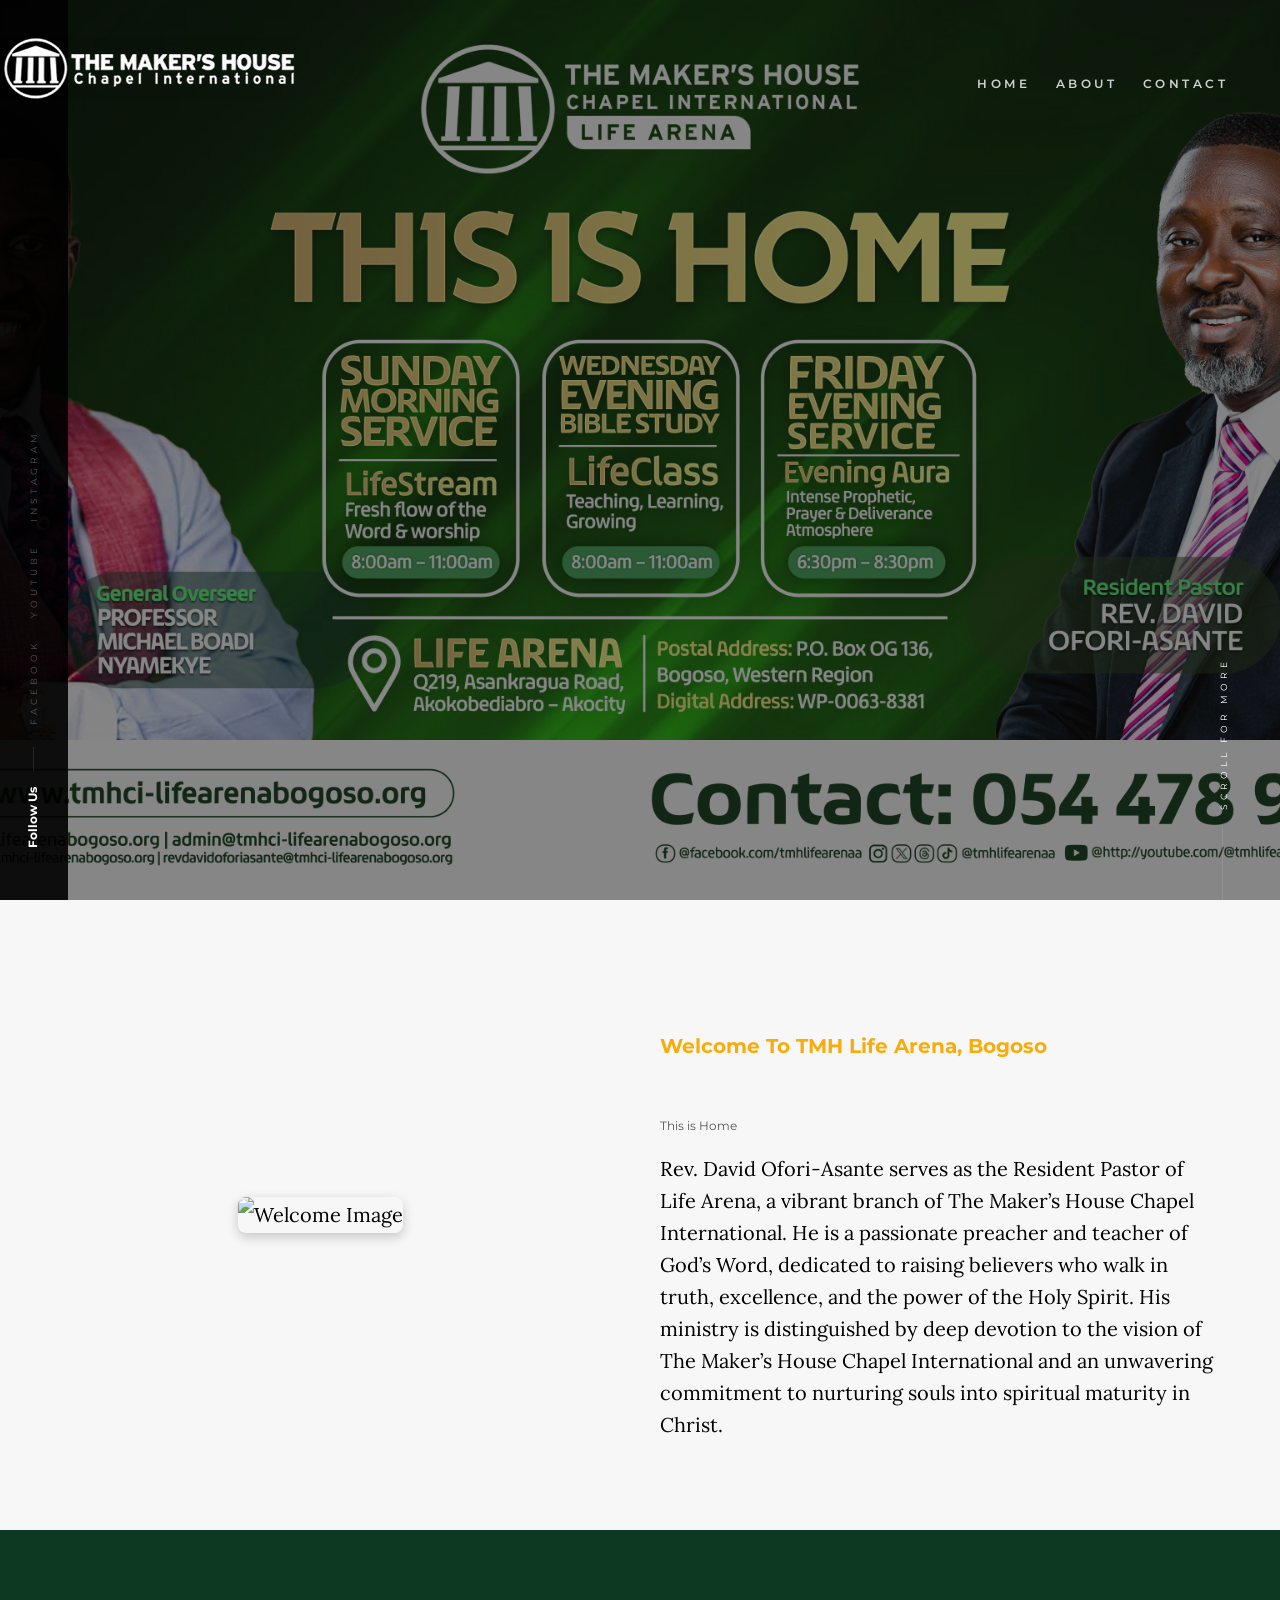
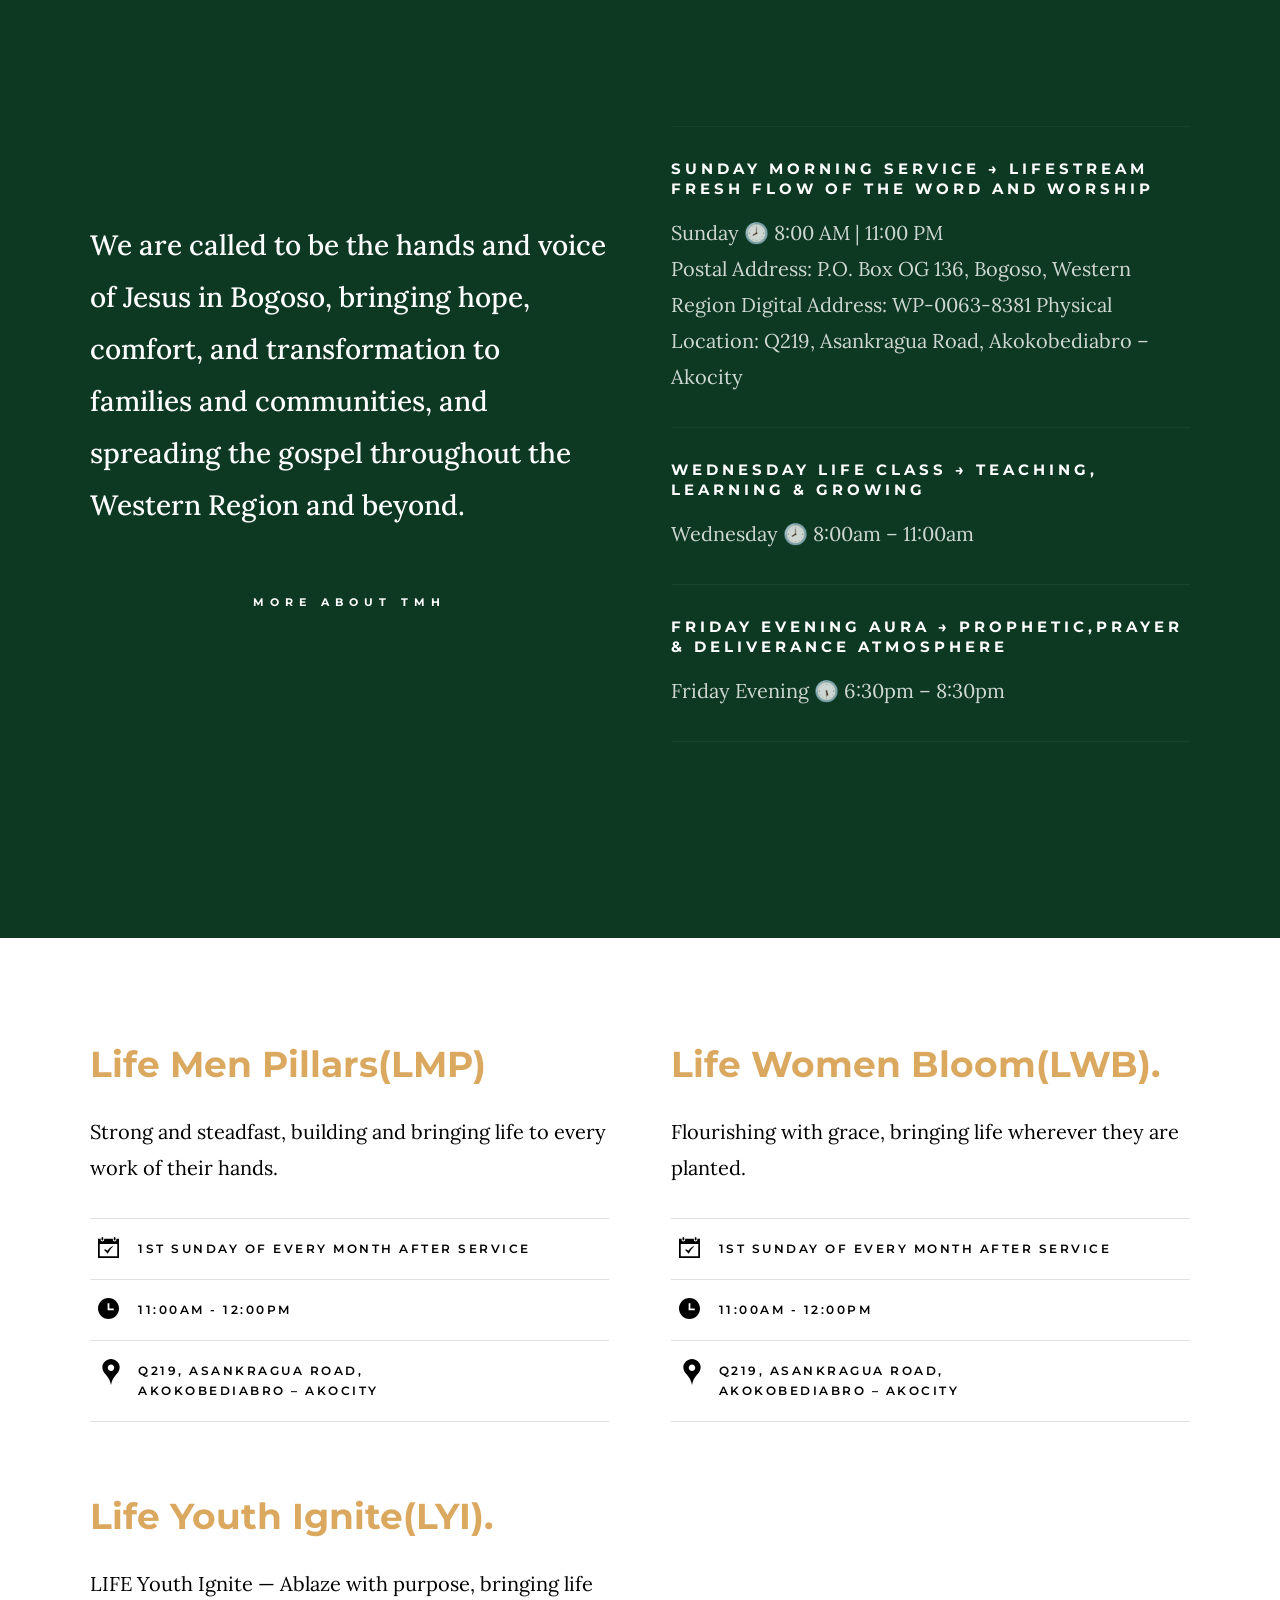
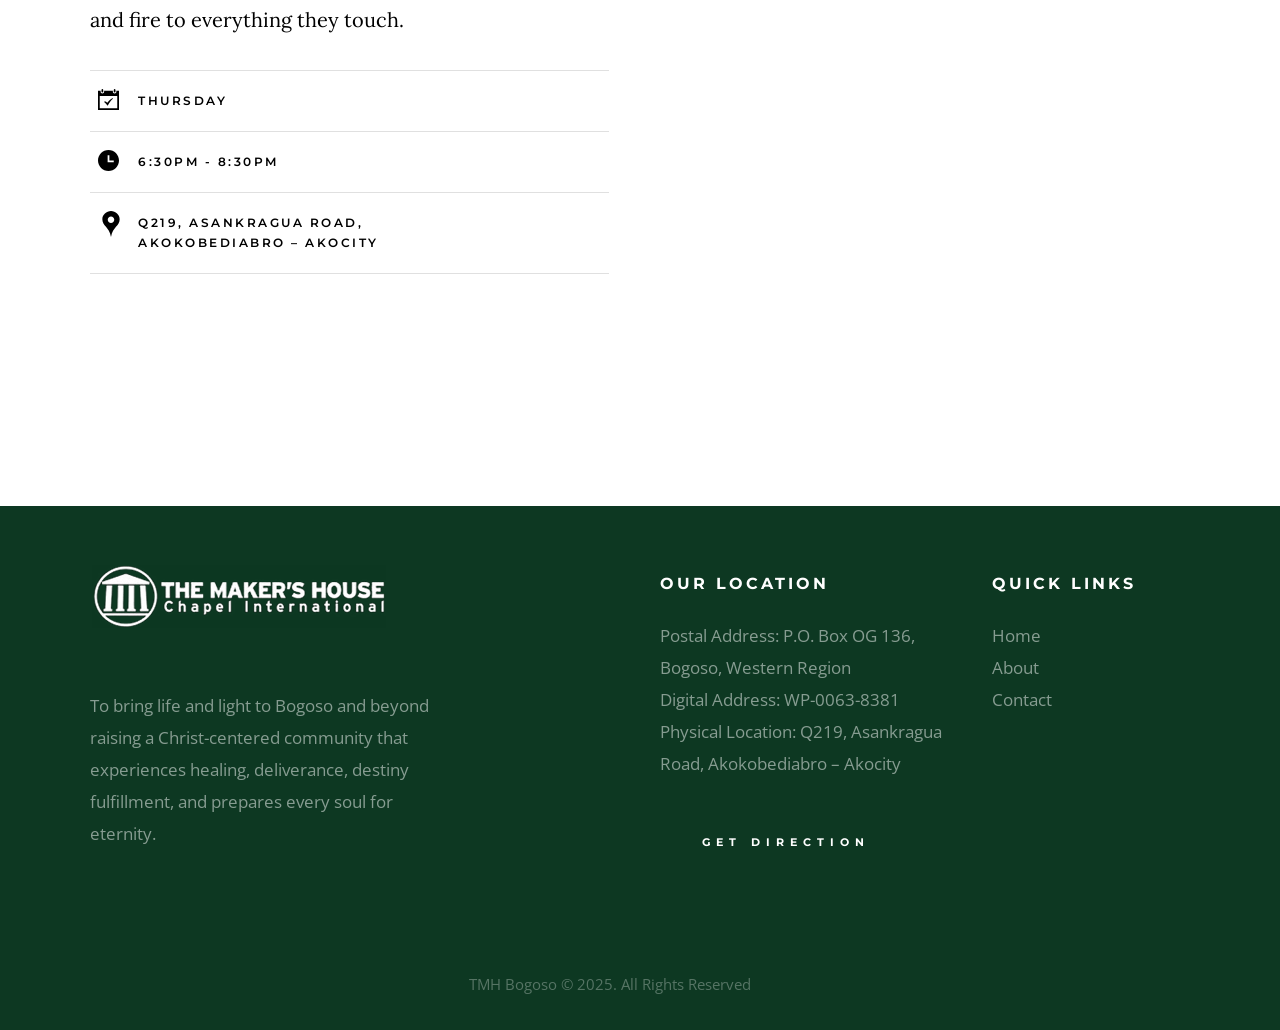
==== commit 9eb9d7e1: "Add files via upload" ====
--- a/index.html
+++ b/index.html
@@ -5,7 +5,7 @@
     <!--- basic page needs
     ================================================== -->
     <meta charset="utf-8">
-    <title>TMH</title>
+    <title>TMH Bogoso</title>
     <meta name="description" content="">
     <meta name="author" content="">
 
@@ -151,18 +151,18 @@
                         Physical Location: Q219, Asankragua Road, Akokobediabro – Akocity                        </p>
                     </li>
                     <li>
-                        <h4>Wednesday Morning Service → LifeFire
-                         Intense prophetic, prayer & deliverance atmosphere</h4>
-                        <p>
-                       Wednesday🕗 8:00am – 11:00am <br>
+                        <h4>Wednesday Life Class →
+                         Teaching, Learning & Growing</h4>
+                        <p>
+                          Wednesday 🕗 8:00am – 11:00am <br>
                         
                         </p>
                     </li>
                     <li>
-                        <h4>Friday Evening Bible Study → LifeClass
-                            Teaching, learning, growing</h4>
-                        <p>
-                        Friday Evening Bible Study 🕠 6:30pm – 8:30pm 
+                        <h4>Friday Evening Aura → 
+                            prophetic,Prayer & Deliverance atmosphere</h4>
+                        <p>
+                        Friday Evening 🕠 6:30pm – 8:30pm 
                         </p>
                     </li>
                 </ul> <!-- end about-sched-->
--- a/css/main.css
+++ b/css/main.css
@@ -2075,14 +2075,50 @@
   left: 0;
   width: 100%;
   height: 100%;
-  background-color: #DBA860;
+  background-color: #0f0f0f;
   opacity: .5;
 }
 
 .no-js .s-hero {
   background: #DBA860;
 }
-
+/* Hero Section - Add this under the "# hero" comment in main.css */
+.s-hero {
+    width: 100%;
+    height: 100vh;
+    min-height: 786px;
+    background-color: transparent;
+    position: relative;
+    overflow: hidden;
+}
+
+.s-hero .hero-content {
+    padding-top: 20vh;
+}
+
+/* Mobile Responsiveness */
+@media screen and (max-width: 800px) {
+    .s-hero {
+        min-height: 100vh;
+        padding: 15rem 0 20rem;
+        background-position: center center;
+        background-attachment: scroll;
+    }
+
+    .s-hero .hero-content {
+        padding-top: 15vh;
+    }
+    
+    .hero-social {
+        padding: 0 2rem;
+    }
+}
+
+@media screen and (max-width: 600px) {
+    .s-hero {
+        min-height: 80vh;
+    }
+}
 /* -------------------------------------------------------------------
  * ## hero left bar
  * ------------------------------------------------------------------- */
@@ -2158,7 +2194,7 @@
 .hero-content__buttons .btn:hover,
 .hero-content__buttons .btn:focus {
   background-color: #ffffff !important;
-  color: #DBA860;
+  color: #ecb670;
 }
 
 /* ------------------------------------------------------------------- 
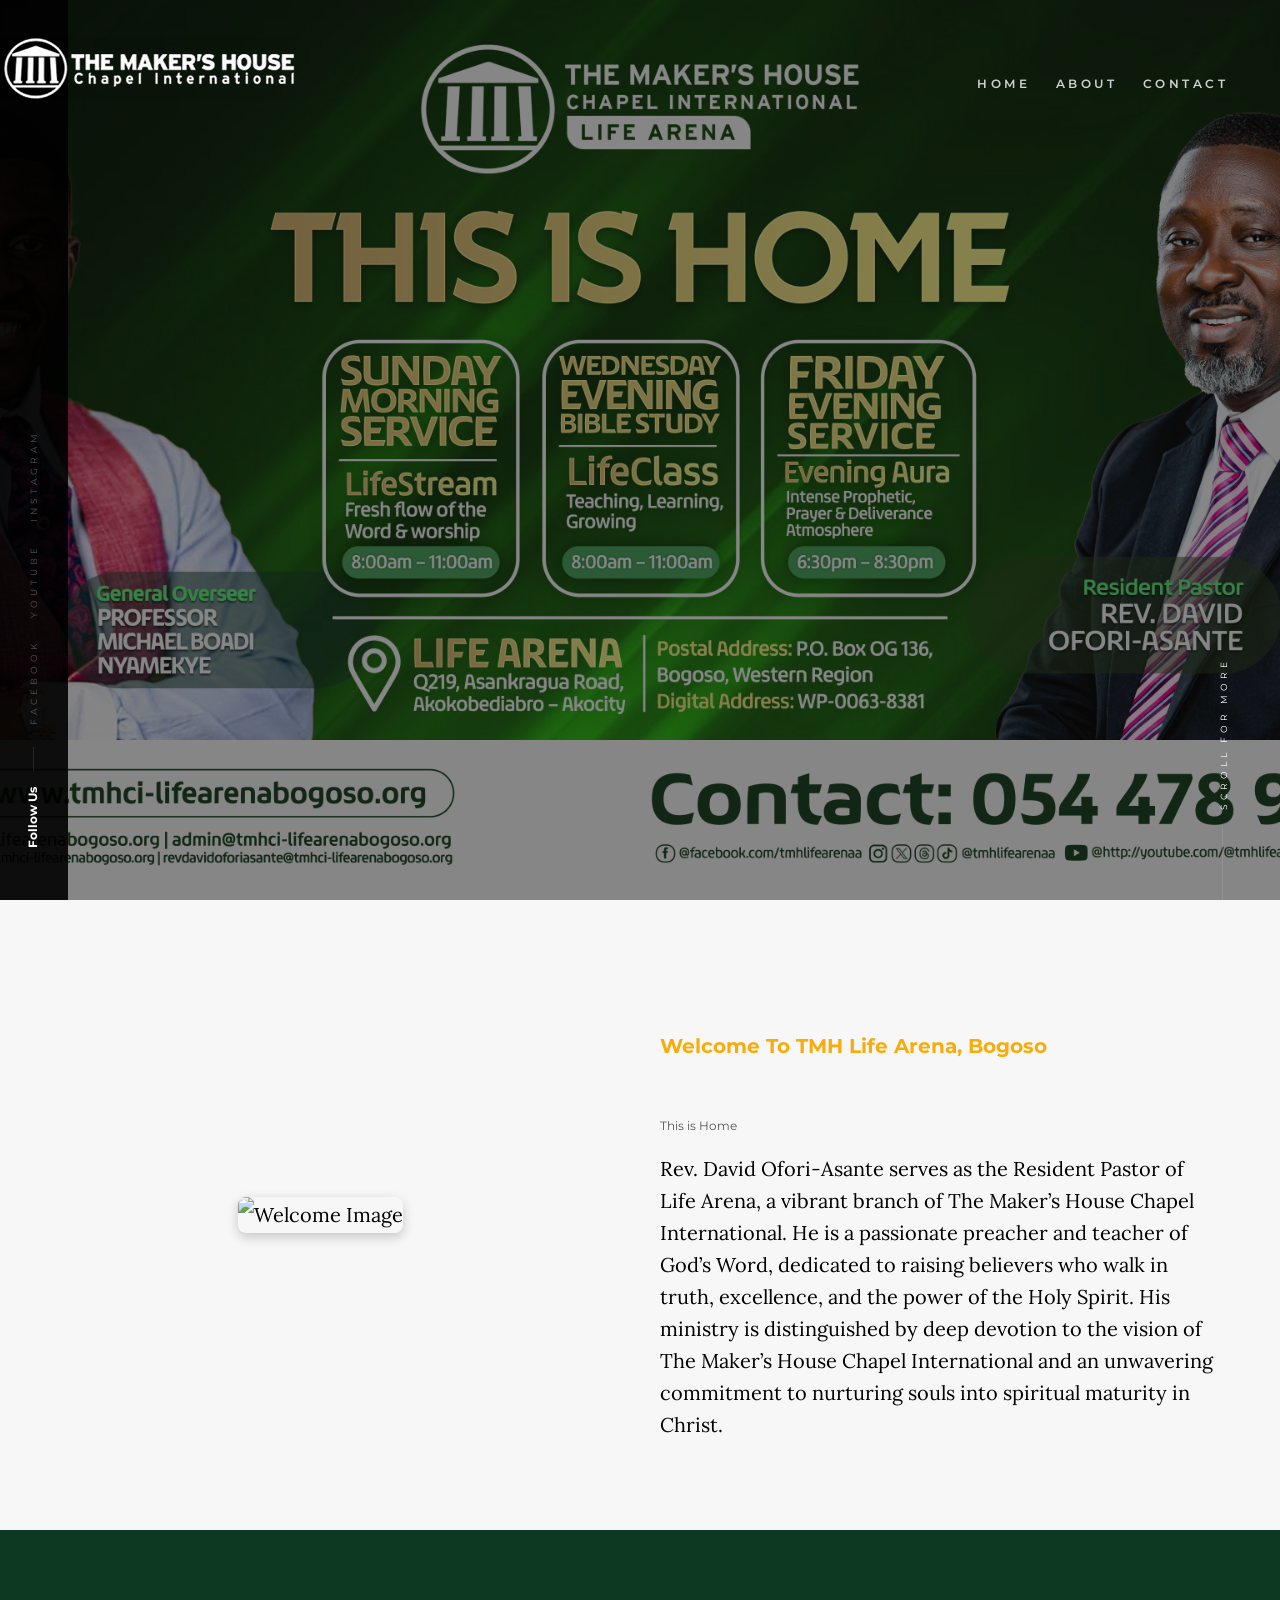
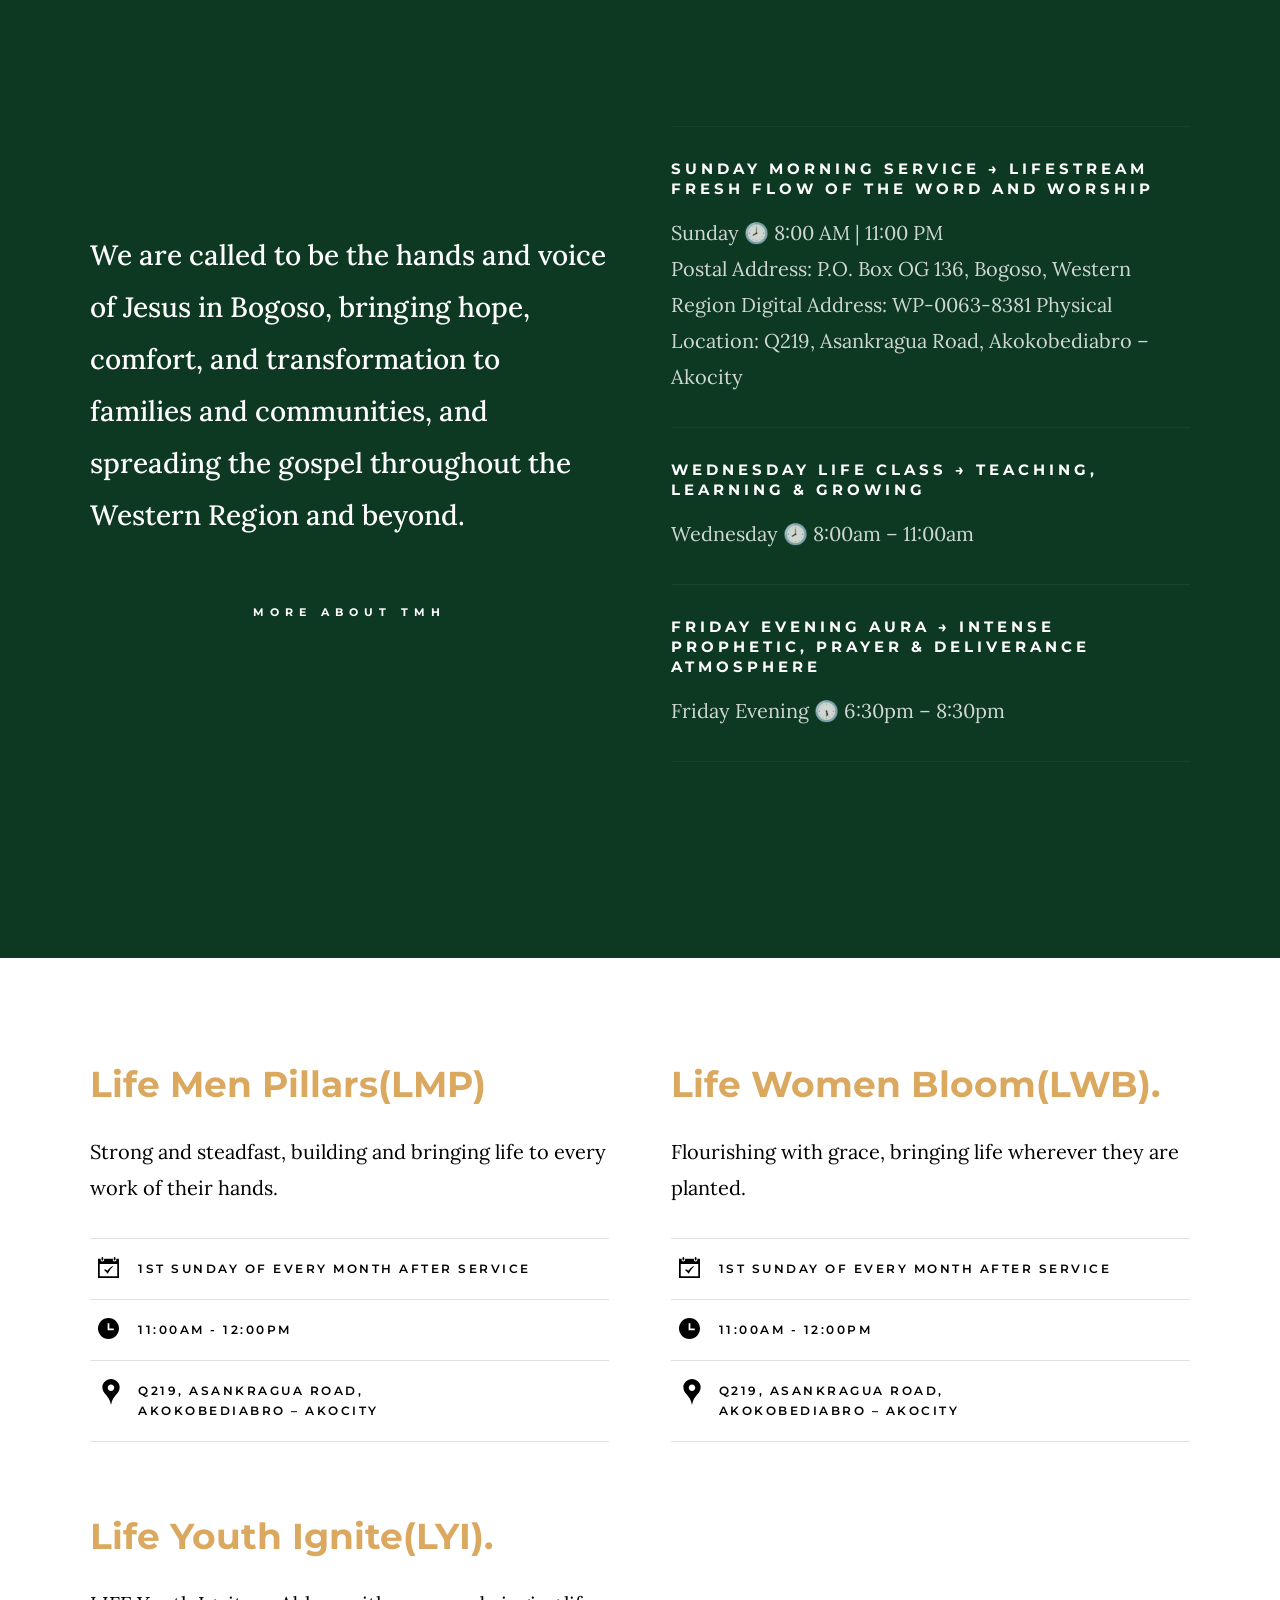
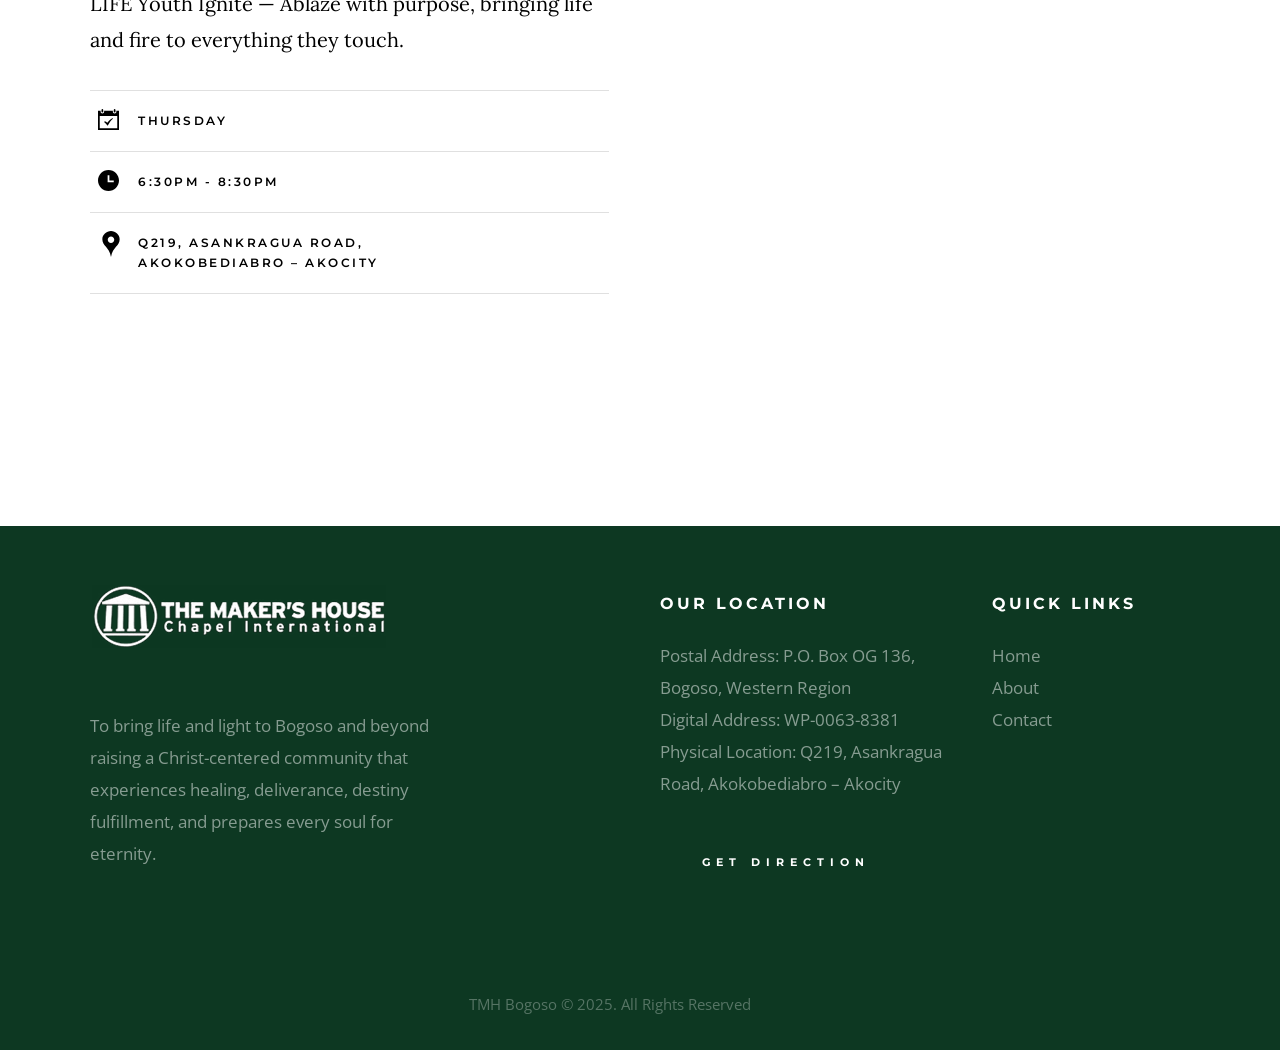
==== commit 796a48c5: "Add files via upload" ====
--- a/index.html
+++ b/index.html
@@ -130,8 +130,6 @@
         <div class="row row-y-center about-content">
             
             <div class="column large-half medium-full">
-                
-               
                 <p class="lead">
                 We are called to be the hands and voice of Jesus in Bogoso,
                 bringing hope, comfort, and transformation to families and communities,
@@ -160,7 +158,7 @@
                     </li>
                     <li>
                         <h4>Friday Evening Aura → 
-                            prophetic,Prayer & Deliverance atmosphere</h4>
+                            Intense Prophetic, Prayer & Deliverance atmosphere</h4>
                         <p>
                         Friday Evening 🕠 6:30pm – 8:30pm 
                         </p>
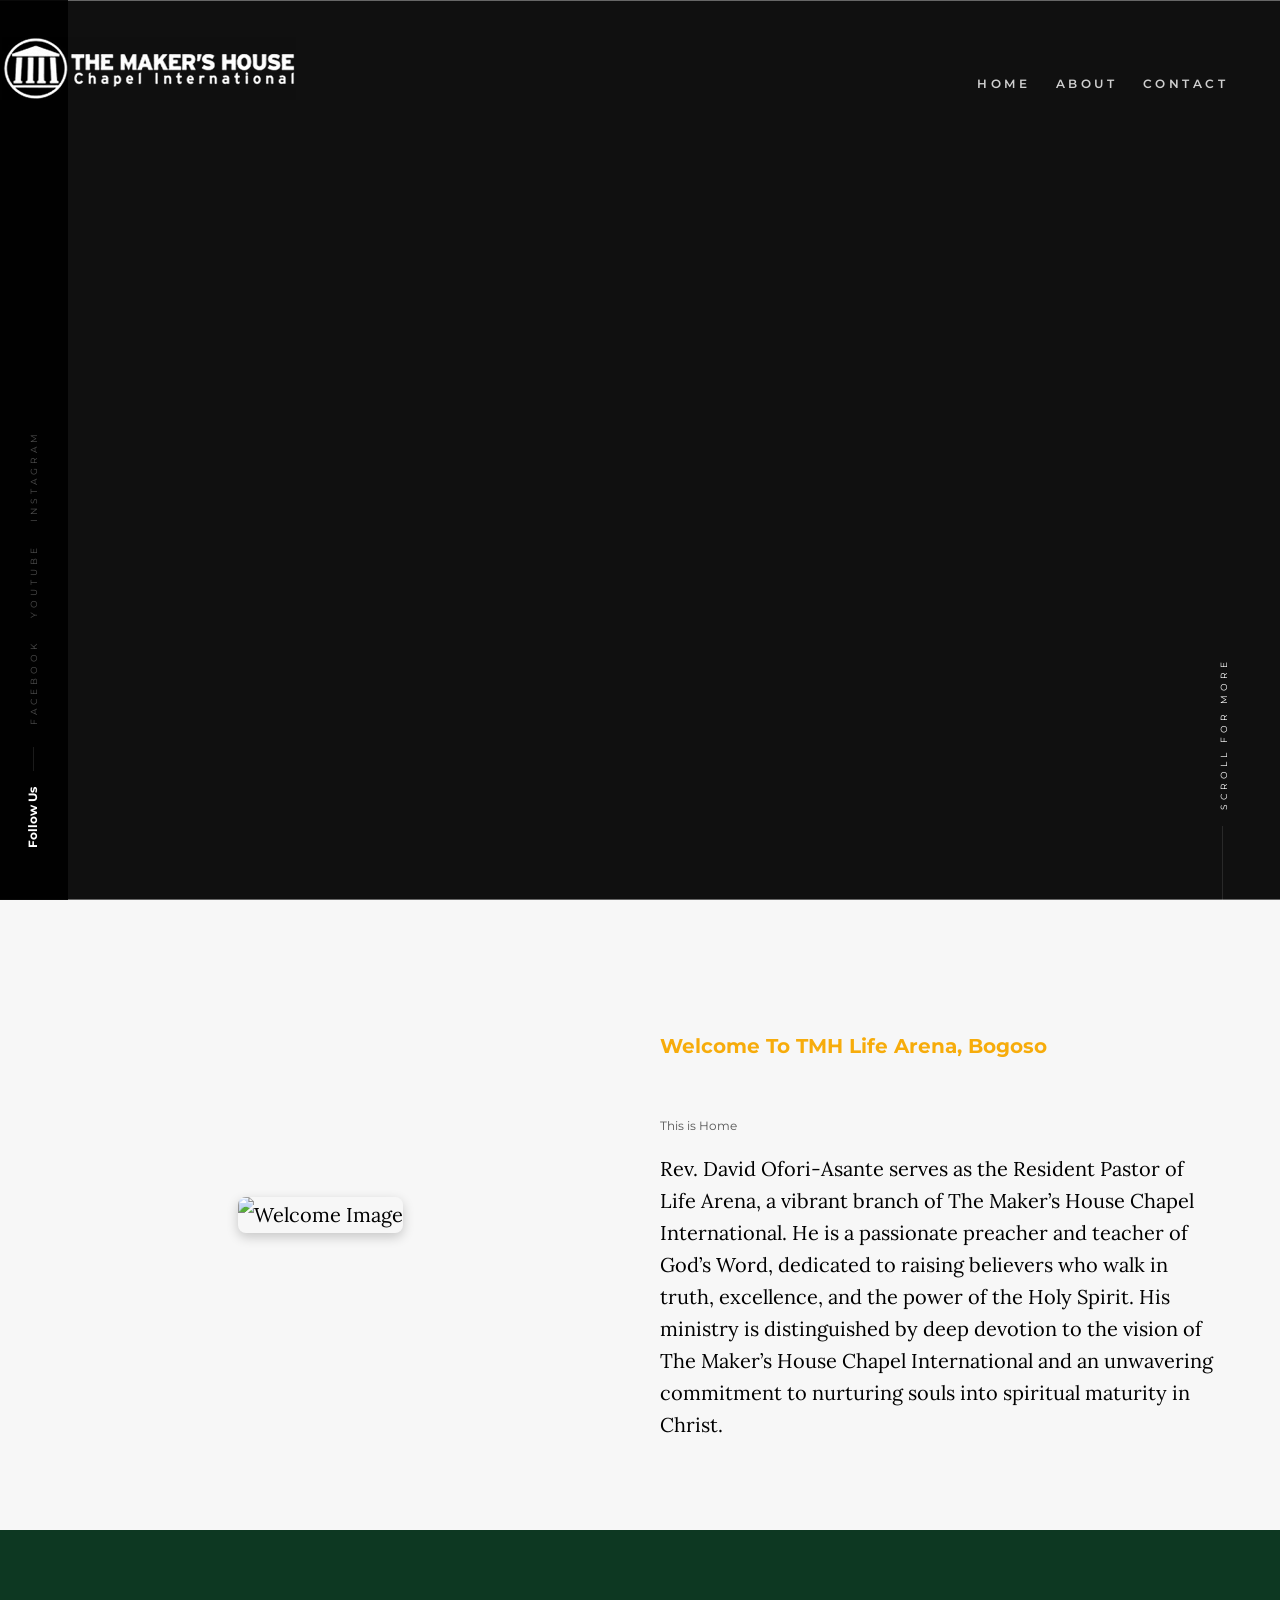
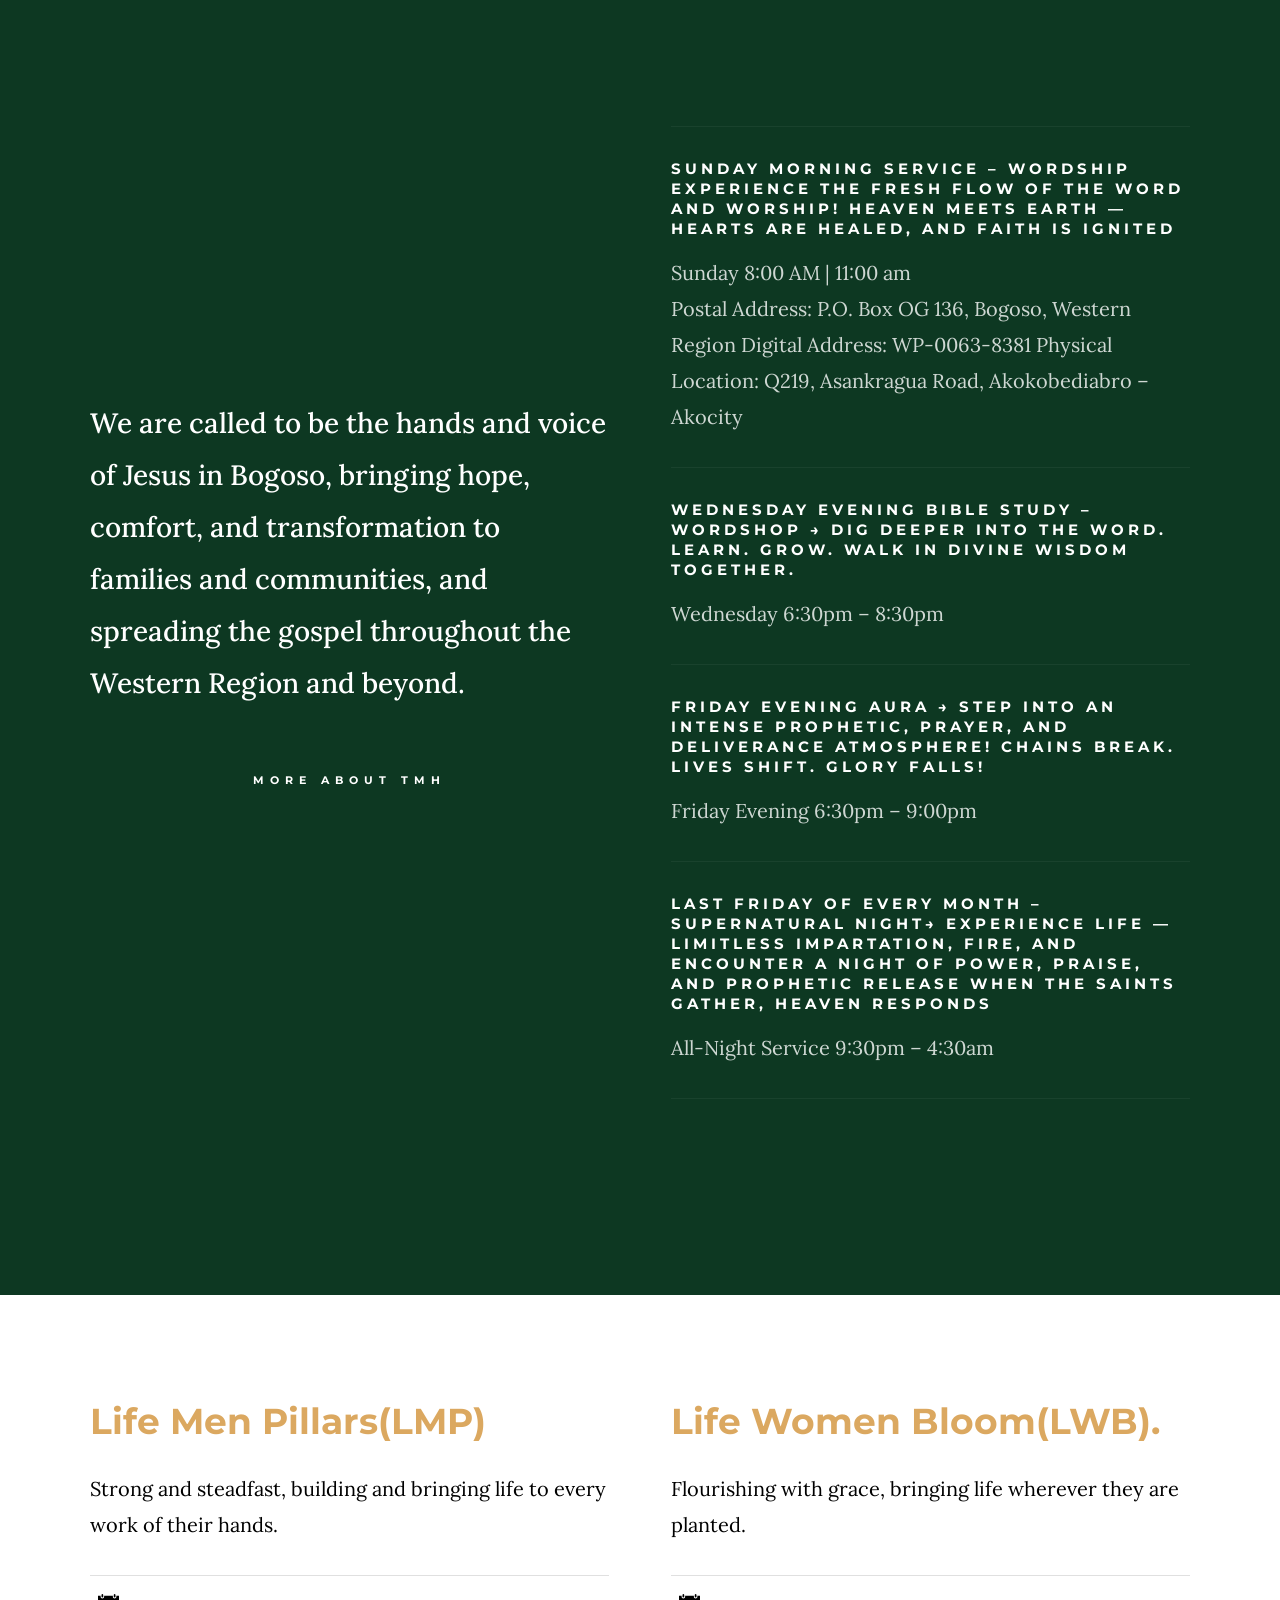
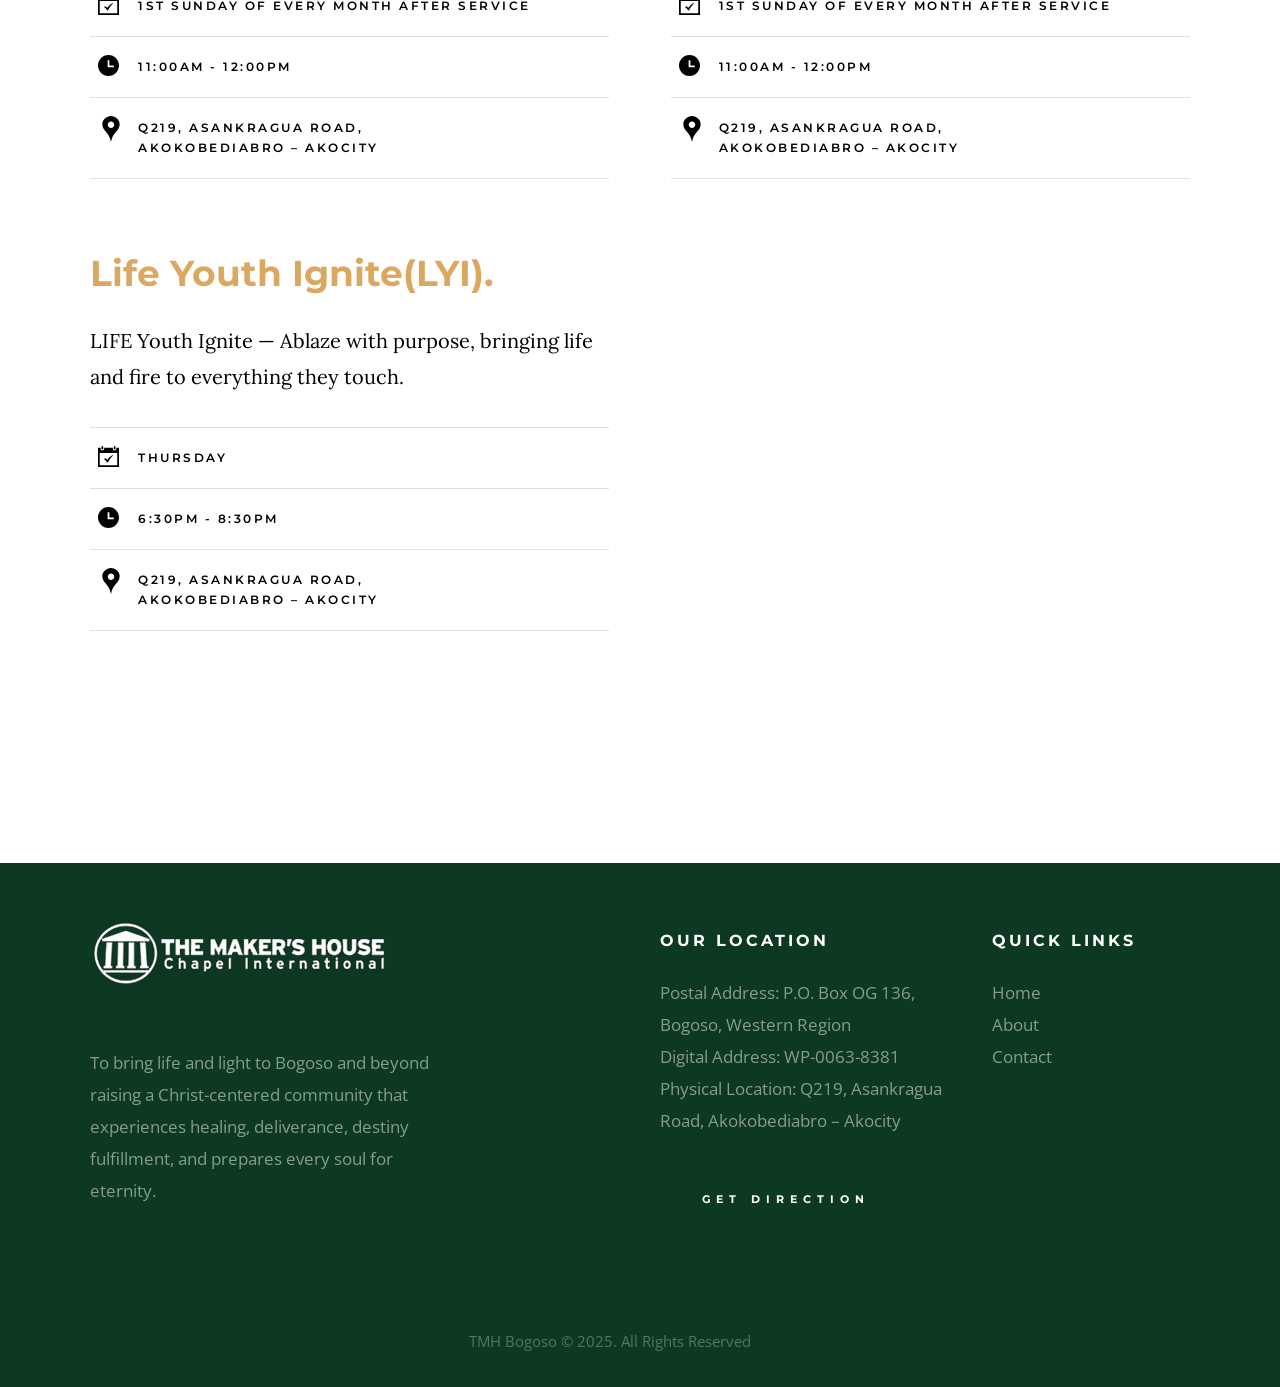
==== commit ebdae79c: "Add files via upload" ====
--- a/index.html
+++ b/index.html
@@ -28,6 +28,13 @@
     <link rel="icon" type="image/png" sizes="32x32" href="favicon-32x32.png">
     <link rel="icon" type="image/png" sizes="16x16" href="favicon-16x16.png">
     <link rel="manifest" href="site.webmanifest">
+
+
+      <!-- Fonts -->
+    <link href="https://fonts.googleapis.com" rel="preconnect">
+    <link href="https://fonts.gstatic.com" rel="preconnect" crossorigin>
+    <link href="https://fonts.googleapis.com/css2?family=Open+Sans:ital,wght@0,300;0,400;0,500;0,600;0,700;0,800;1,300;1,400;1,500;1,600;1,700;1,800&family=Poppins:ital,wght@0,100;0,200;0,300;0,400;0,500;0,600;0,700;0,800;0,900;1,100;1,200;1,300;1,400;1,500;1,600;1,700;1,800;1,900&family=Jost:ital,wght@0,100;0,200;0,300;0,400;0,500;0,600;0,700;0,800;0,900;1,100;1,200;1,300;1,400;1,500;1,600;1,700;1,800;1,900&display=swap" rel="stylesheet">
+
 
 </head>
 
@@ -141,26 +148,38 @@
             <div class="column large-half medium-full">
                 <ul class="about-sched">
                     <li>
-                        <h4>Sunday Morning Service → LifeStream <br>Fresh flow of the Word and worship</h4>
-                        <p>
-                        Sunday 🕗 8:00 AM | 11:00 PM  <br>
+                        <h4>SUNDAY MORNING SERVICE – WORDSHIP <br>Experience the fresh flow of the Word and Worship!
+                          Heaven meets Earth — hearts are healed, and faith is ignited</h4>
+                        <p>
+                        Sunday  8:00 AM | 11:00 am  <br>
                         Postal Address: P.O. Box OG 136, Bogoso, Western Region
                         Digital Address: WP-0063-8381
                         Physical Location: Q219, Asankragua Road, Akokobediabro – Akocity                        </p>
                     </li>
                     <li>
-                        <h4>Wednesday Life Class →
-                         Teaching, Learning & Growing</h4>
-                        <p>
-                          Wednesday 🕗 8:00am – 11:00am <br>
+                        <h4>WEDNESDAY EVENING BIBLE STUDY – WORDSHOP →
+                         Dig deeper into the Word. Learn. Grow. Walk in divine wisdom together.</h4>
+                        <p>
+                          Wednesday  6:30pm – 8:30pm <br>
                         
                         </p>
                     </li>
                     <li>
-                        <h4>Friday Evening Aura → 
-                            Intense Prophetic, Prayer & Deliverance atmosphere</h4>
-                        <p>
-                        Friday Evening 🕠 6:30pm – 8:30pm 
+                        <h4> FRIDAY EVENING AURA → 
+                            Step into an intense prophetic, prayer, and deliverance atmosphere!
+                            Chains break. Lives shift. Glory falls!</h4>
+                        <p>
+                        Friday Evening  6:30pm – 9:00pm 
+                        </p>
+                    </li>
+
+                     <li>
+                        <h4> LAST FRIDAY OF EVERY MONTH – SUPERNATURAL NIGHT→ 
+                            Experience LIFE — Limitless Impartation, Fire, and Encounter
+                            A night of power, praise, and prophetic release
+                            When the saints gather, heaven responds</h4>
+                        <p>
+                         All-Night Service 9:30pm – 4:30am
                         </p>
                     </li>
                 </ul> <!-- end about-sched-->
